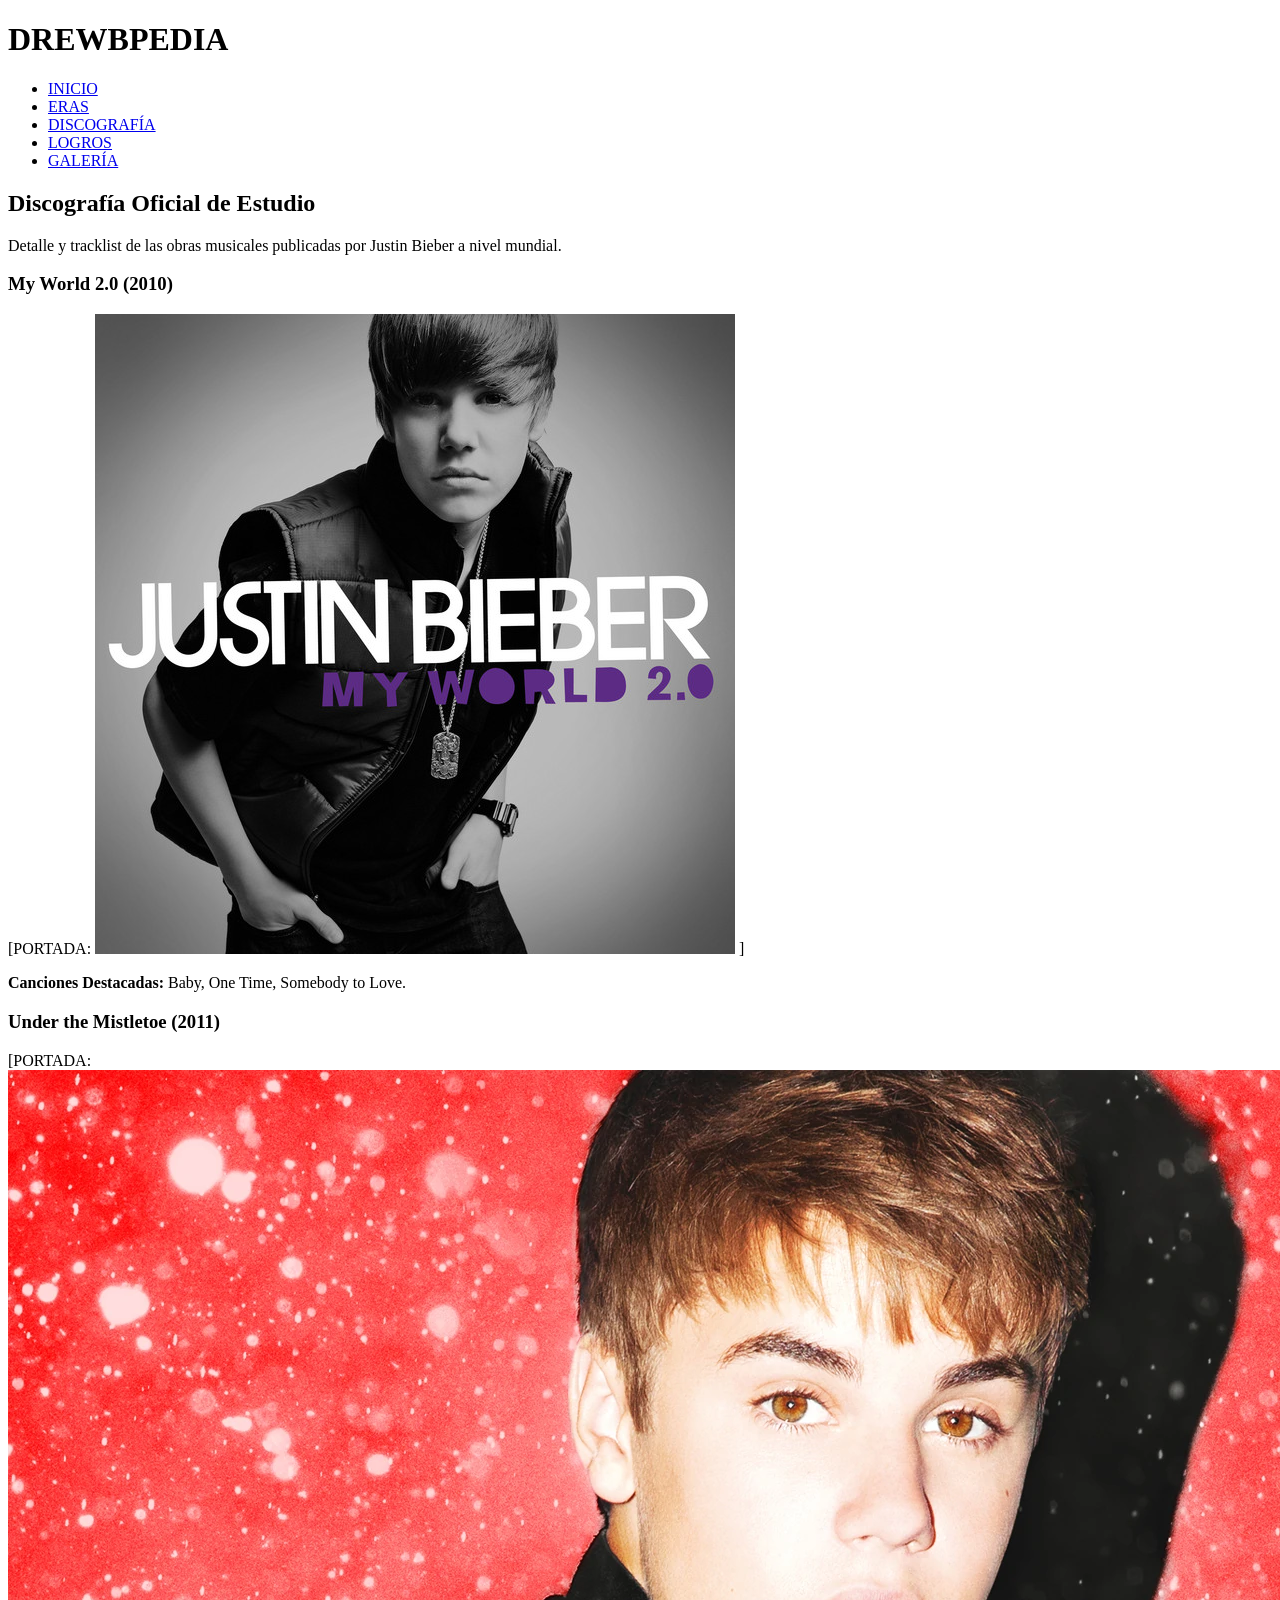
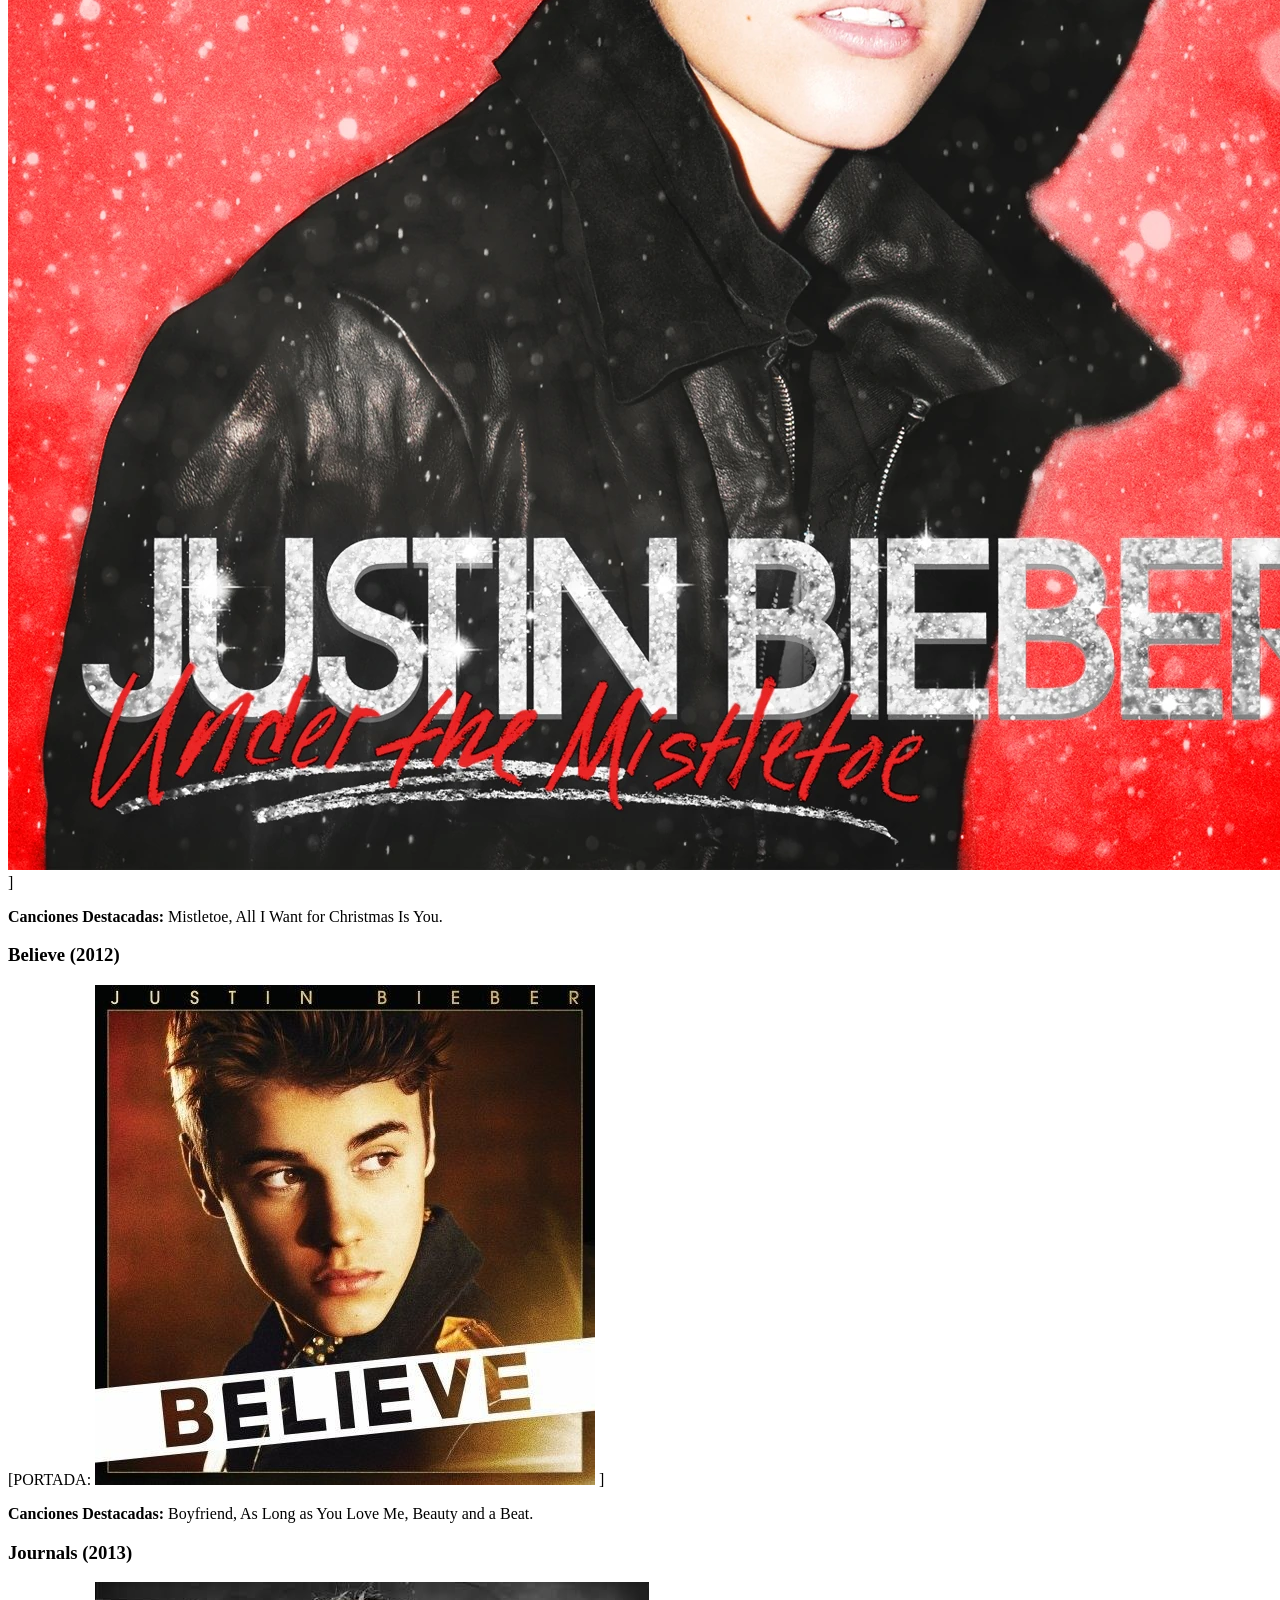
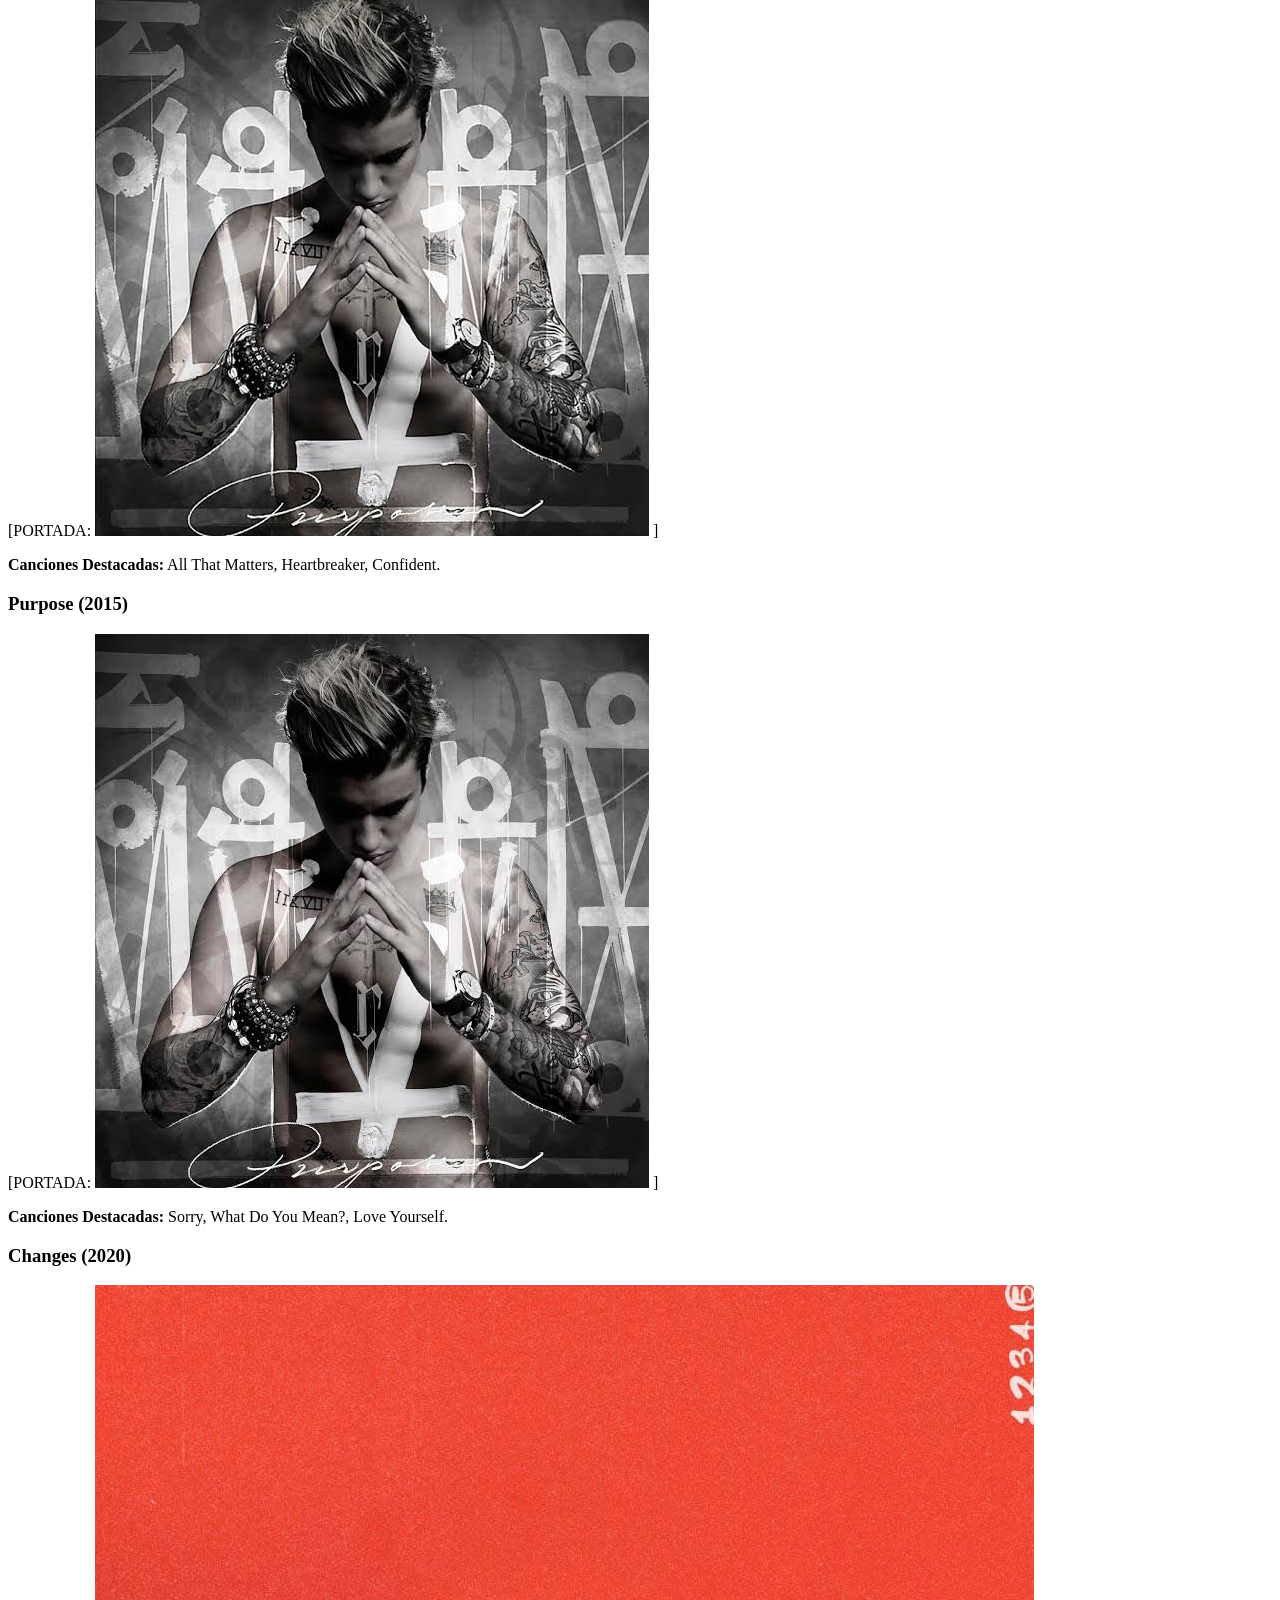
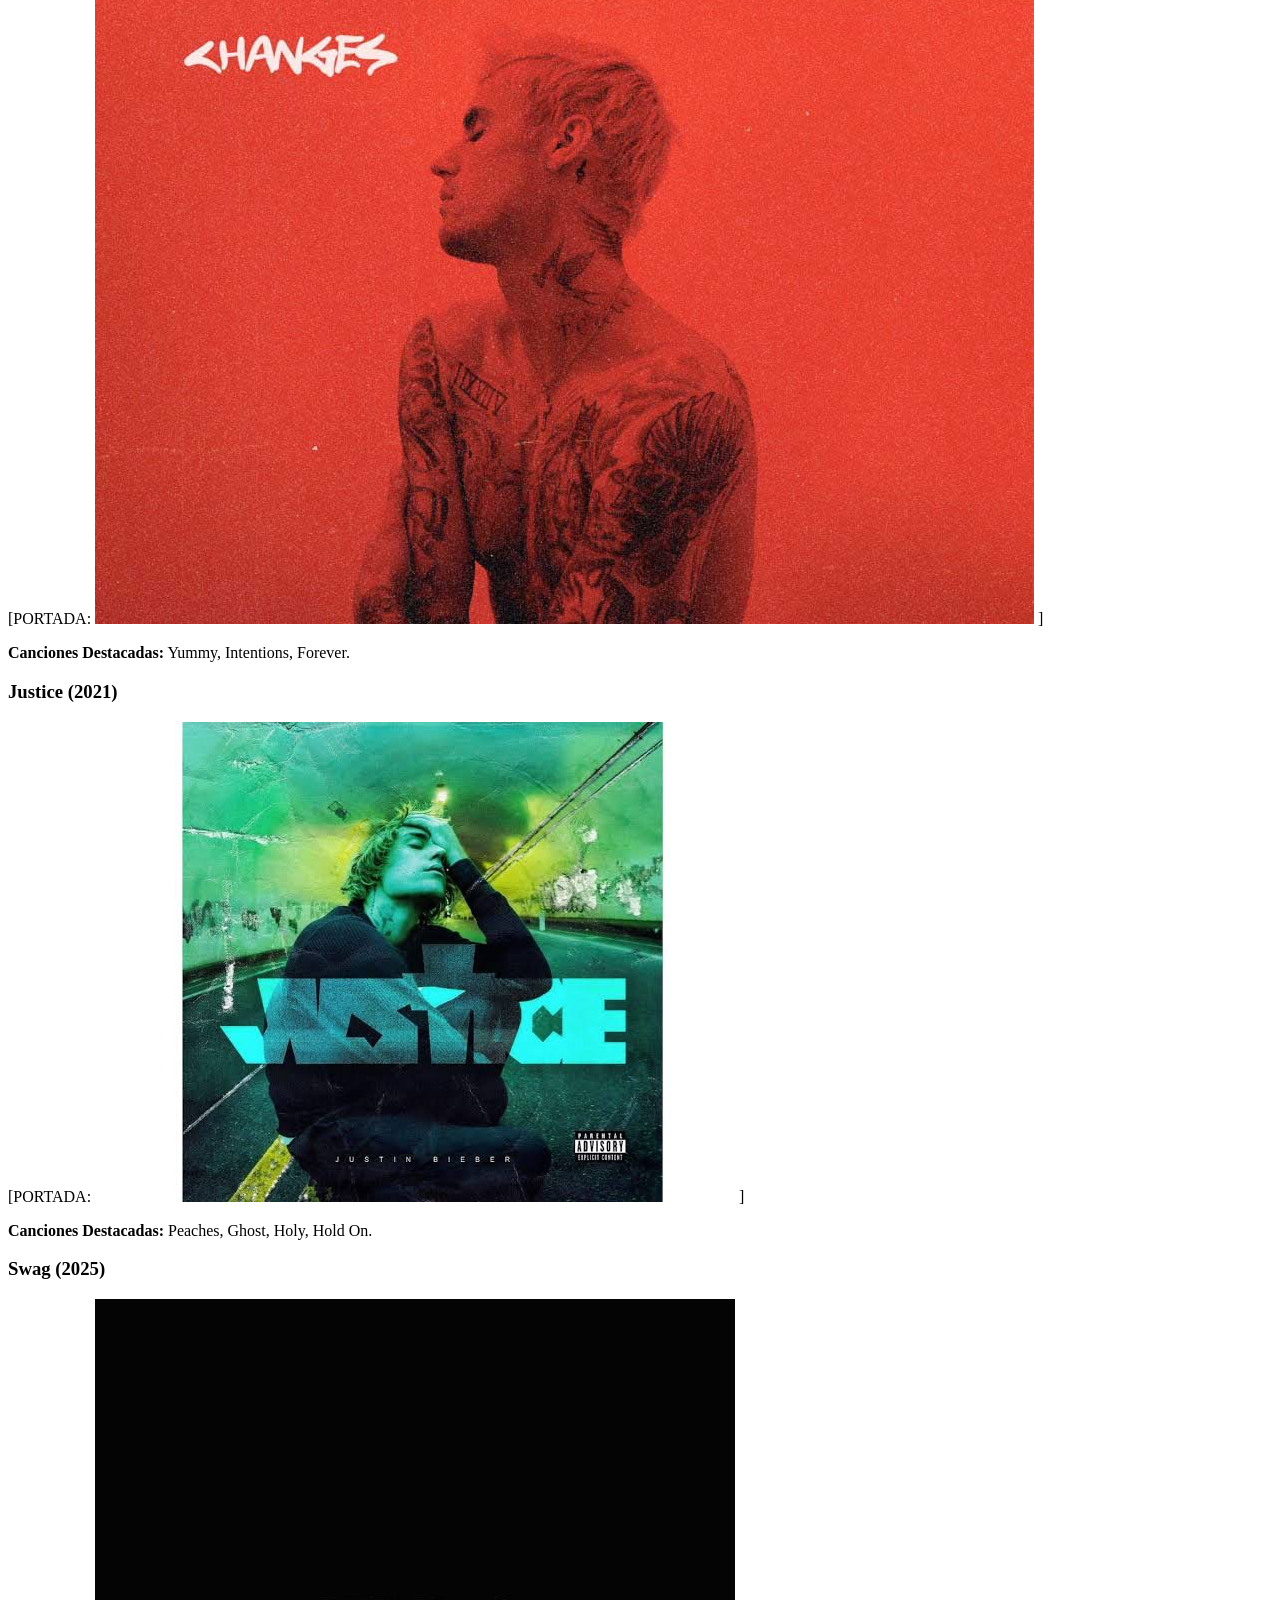
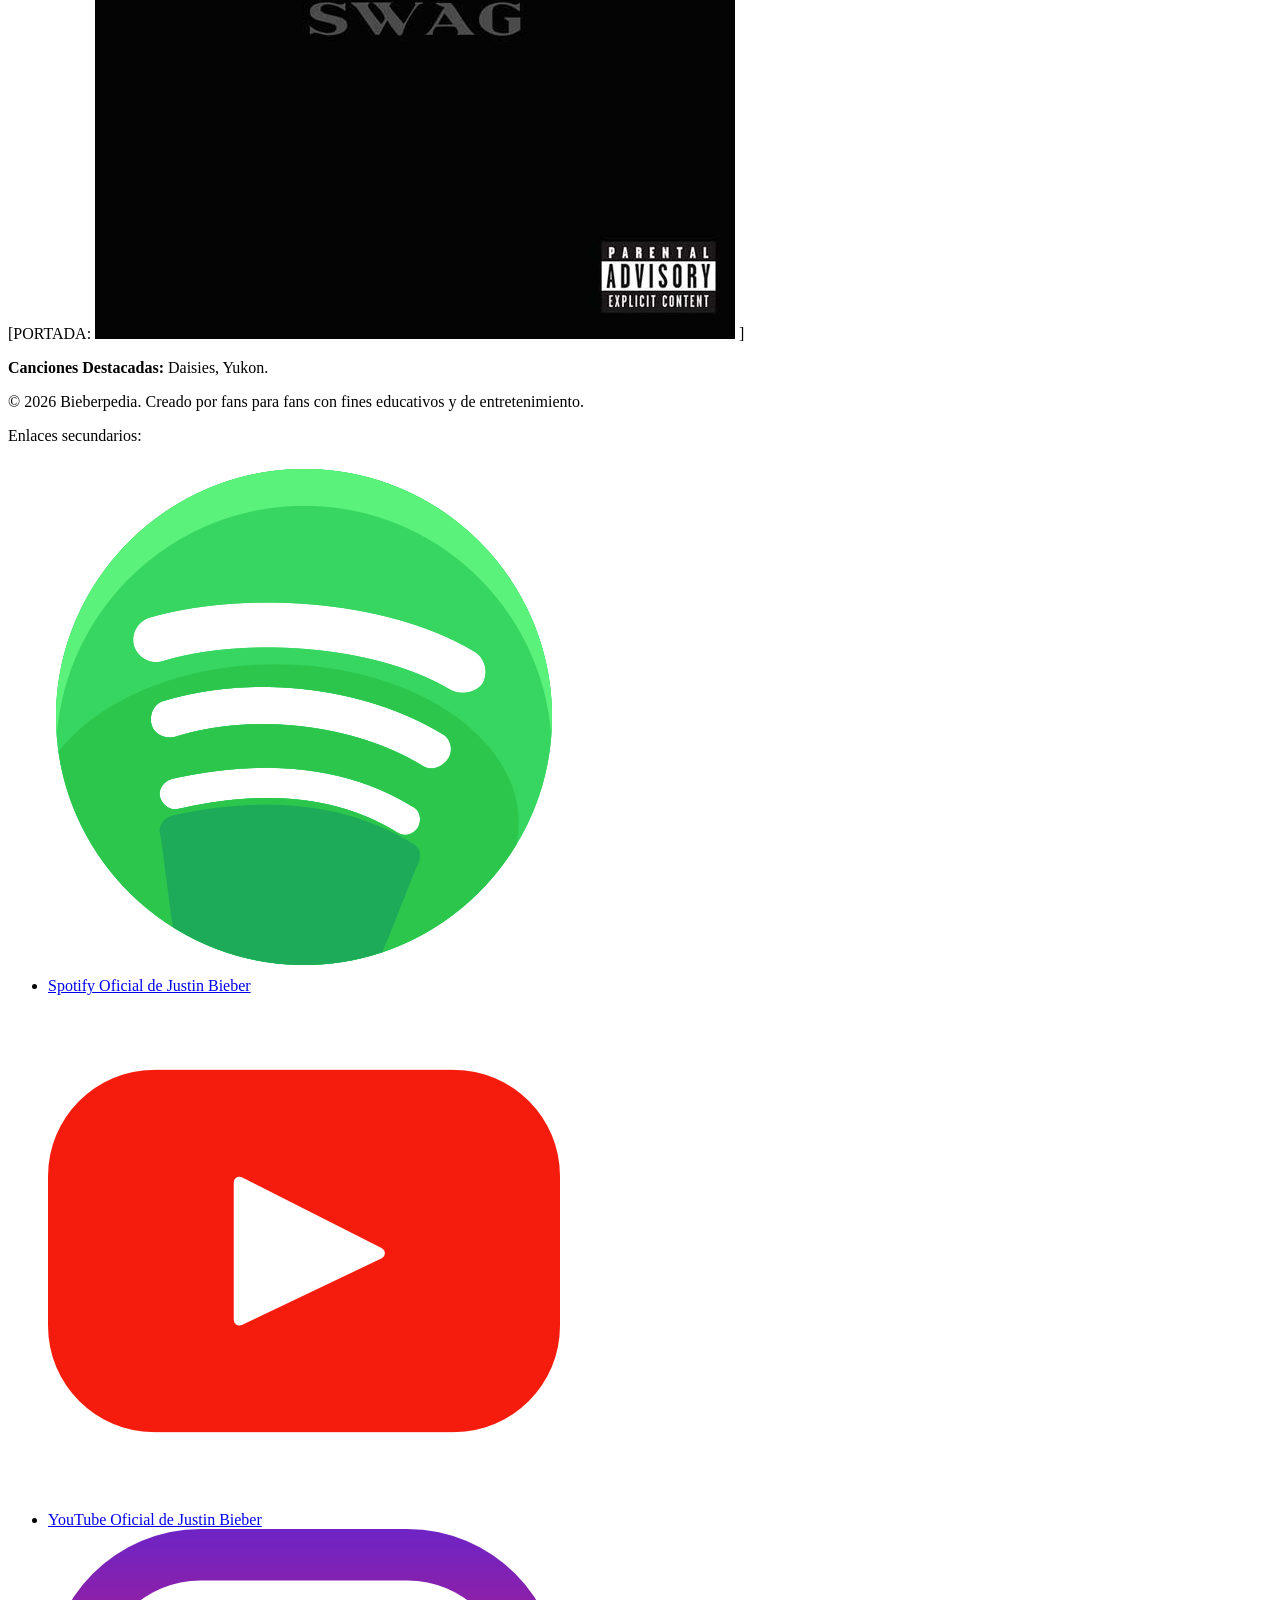
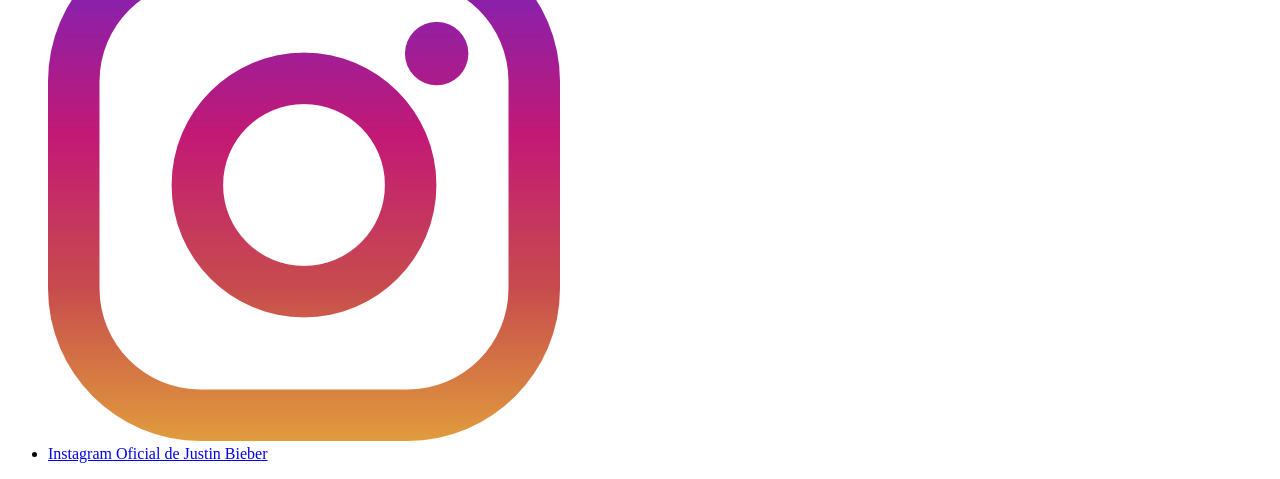
==== discografia.html @ 14617732 "agregue varios html" ====
<!DOCTYPE html>
<html lang="en">
<head>
    <meta charset="UTF-8">
    <meta name="viewport" content="width=device-width, initial-scale=1.0">
    <title>discografia</title>
</head>
<body>
    <header>
        <h1>DREWBPEDIA</h1>
        <nav>
            <ul>
                <li><a href="#inicio">INICIO</a></li>
                <li><a href="#eras">ERAS</a></li>
                <li><a href="#discografia">DISCOGRAFÍA</a></li>
                <li><a href="#logros">LOGROS</a></li>
                <li><a href="#galeria">GALERÍA</a></li>
            </ul>
        </nav>
    </header>
    
     <!-- CATÁLOGO DE ÁLBUMES -->
  <main>
    <section>
      <h1>Discografía Oficial de Estudio</h1>
      <p>Detalle y tracklist de las obras musicales publicadas por Justin Bieber a nivel mundial.</p>

      <!-- Álbum 1 -->
     
        <h3>My World 2.0 (2010)</h3>
        <p>[PORTADA: <img src="./assets/img/album myw2.jpg" alt="myw2"> ]</p>
        <p><strong>Canciones Destacadas:</strong> Baby, One Time, Somebody to Love.</p>
   

      <!-- Álbum 2 -->
     
        <h3>Under the Mistletoe (2011)</h3>
        <p>[PORTADA: <img src="./assets/img/Under_the_Mistletoe_Edición_Limitada.webp" alt="Underthem">   ]</p>
        <p><strong>Canciones Destacadas:</strong> Mistletoe, All I Want for Christmas Is You.</p>
   

      <!-- Álbum 3 -->
   
        <h3>Believe (2012)</h3>
        <p>[PORTADA: <img src="./assets/img/believe album.jpg" alt="believe">  ]</p>
        <p><strong>Canciones Destacadas:</strong> Boyfriend, As Long as You Love Me, Beauty and a Beat.</p>
    

      <!-- Álbum 4 -->
        <h3>Journals (2013)</h3>
        <p>[PORTADA: <img src="./assets/img/journals.jpg" alt="Journals"> ]</p>
        <p><strong>Canciones Destacadas:</strong> All That Matters, Heartbreaker, Confident.</p>
   

      <!-- Álbum 5 -->
    
        <h3>Purpose (2015)</h3>
        <p>[PORTADA: <img src="./assets/img/purpose portada.jpg" alt="Purpose">   ]</p>
        <p><strong>Canciones Destacadas:</strong> Sorry, What Do You Mean?, Love Yourself.</p>
      

      <!-- Álbum 6 -->
      
        <h3>Changes (2020)</h3>
        <p>[PORTADA: <img src="./assets/img/changes album.jpg" alt="changes">  ]</p>
        <p><strong>Canciones Destacadas:</strong> Yummy, Intentions, Forever.</p>
      

      <!-- Álbum 7 -->
     
        <h3>Justice (2021)</h3>
        <p>[PORTADA: <img src="./assets/img/album justice.jpg" alt="Justice">  ]</p>
        <p><strong>Canciones Destacadas:</strong> Peaches, Ghost, Holy, Hold On.</p>
      

      <!-- Álbum 8 -->
      
        <h3>Swag (2025)</h3>
        <p>[PORTADA: <img src="./assets/img/justin_bieber_swag-portada.jpg" alt="Swag"> ]</p>
        <p><strong>Canciones Destacadas:</strong> Daisies, Yukon.</p>
      
    </section>
  </main>

    
  <footer>

        <!-- texto de derechos de autor -->
        <div>
            <p>© 2026 Bieberpedia. Creado por fans para fans con fines educativos y de entretenimiento.</p>
        </div>
        

        <!-- enlaces secundarios a redes sociales oficiales -->
        <div>
            <p>Enlaces secundarios:</p>
            <ul>
                <img src="./assets/img/social.png" alt="spotify"><li><a href="https://open.spotify.com/intl-es/artist/1uNFoZAHBGtllmzznpCI3s" target="_blank">Spotify
                        Oficial de Justin Bieber</a></li>
               <img src="./assets/img/youtube.png" alt="yt"> <li><a href="https://www.youtube.com/channel/UCIwFjwMjI0y7PDBVEO9-bkQ" target="_blank">YouTube Oficial
                        de Justin Bieber</a></li>
                 <img src="./assets/img/instagram.png" alt="instagram"><li><a href="https://www.instagram.com/lilbieber/" target="_blank">Instagram Oficial de Justin
                        Bieber</a></li>
            </ul>
        </div>

    </footer>
</body>
</html>
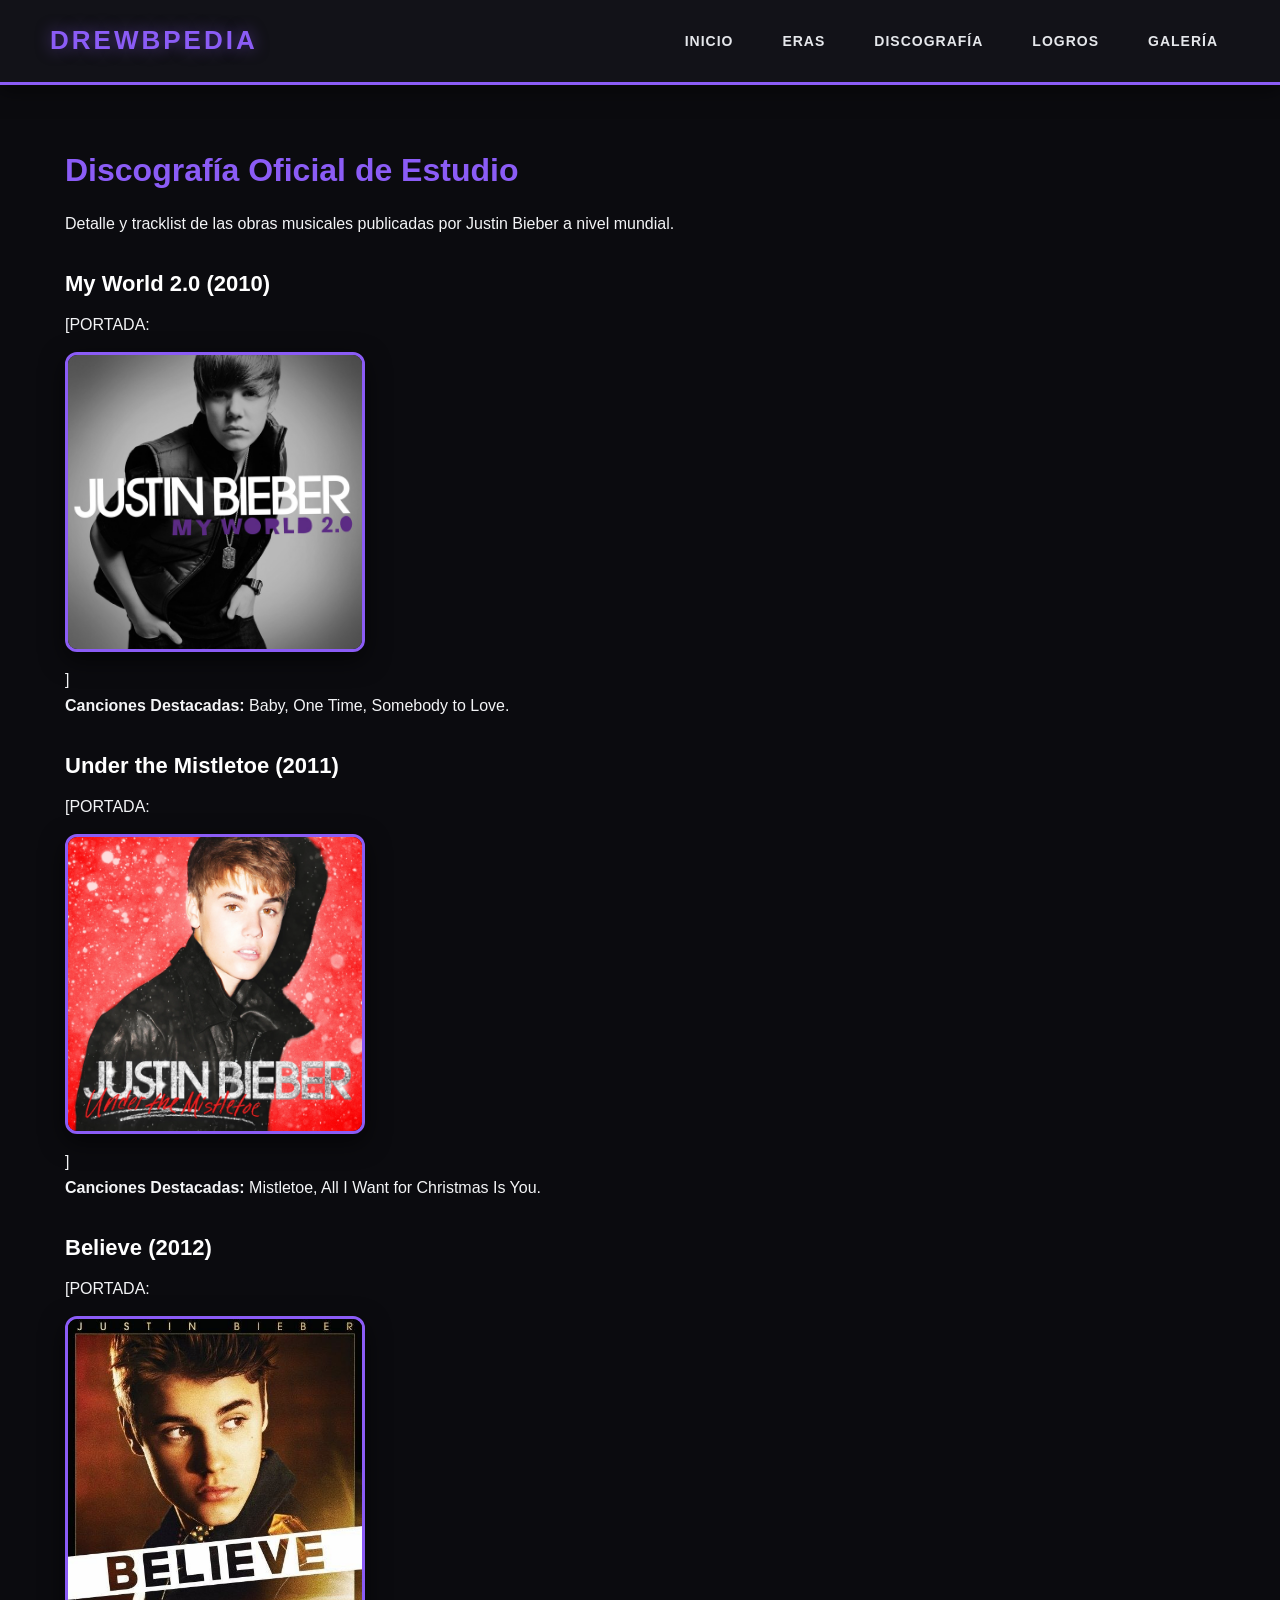
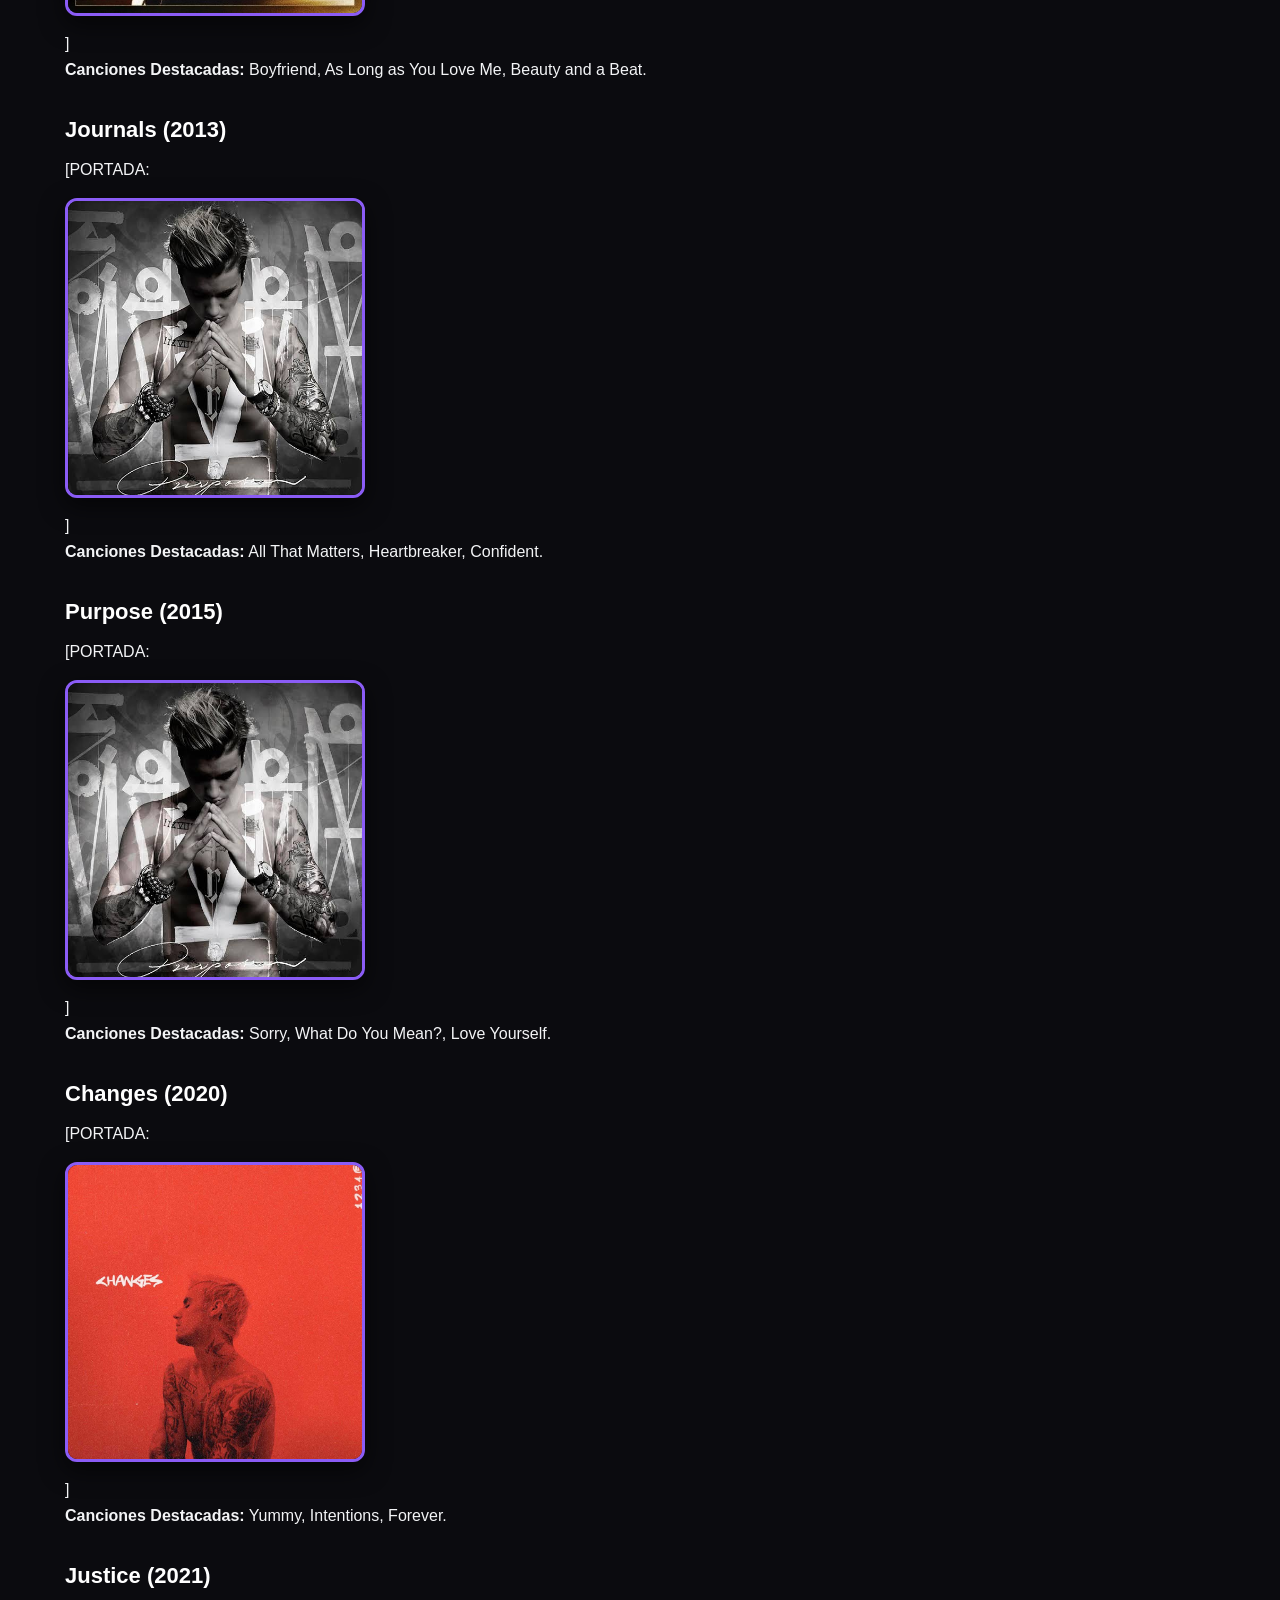
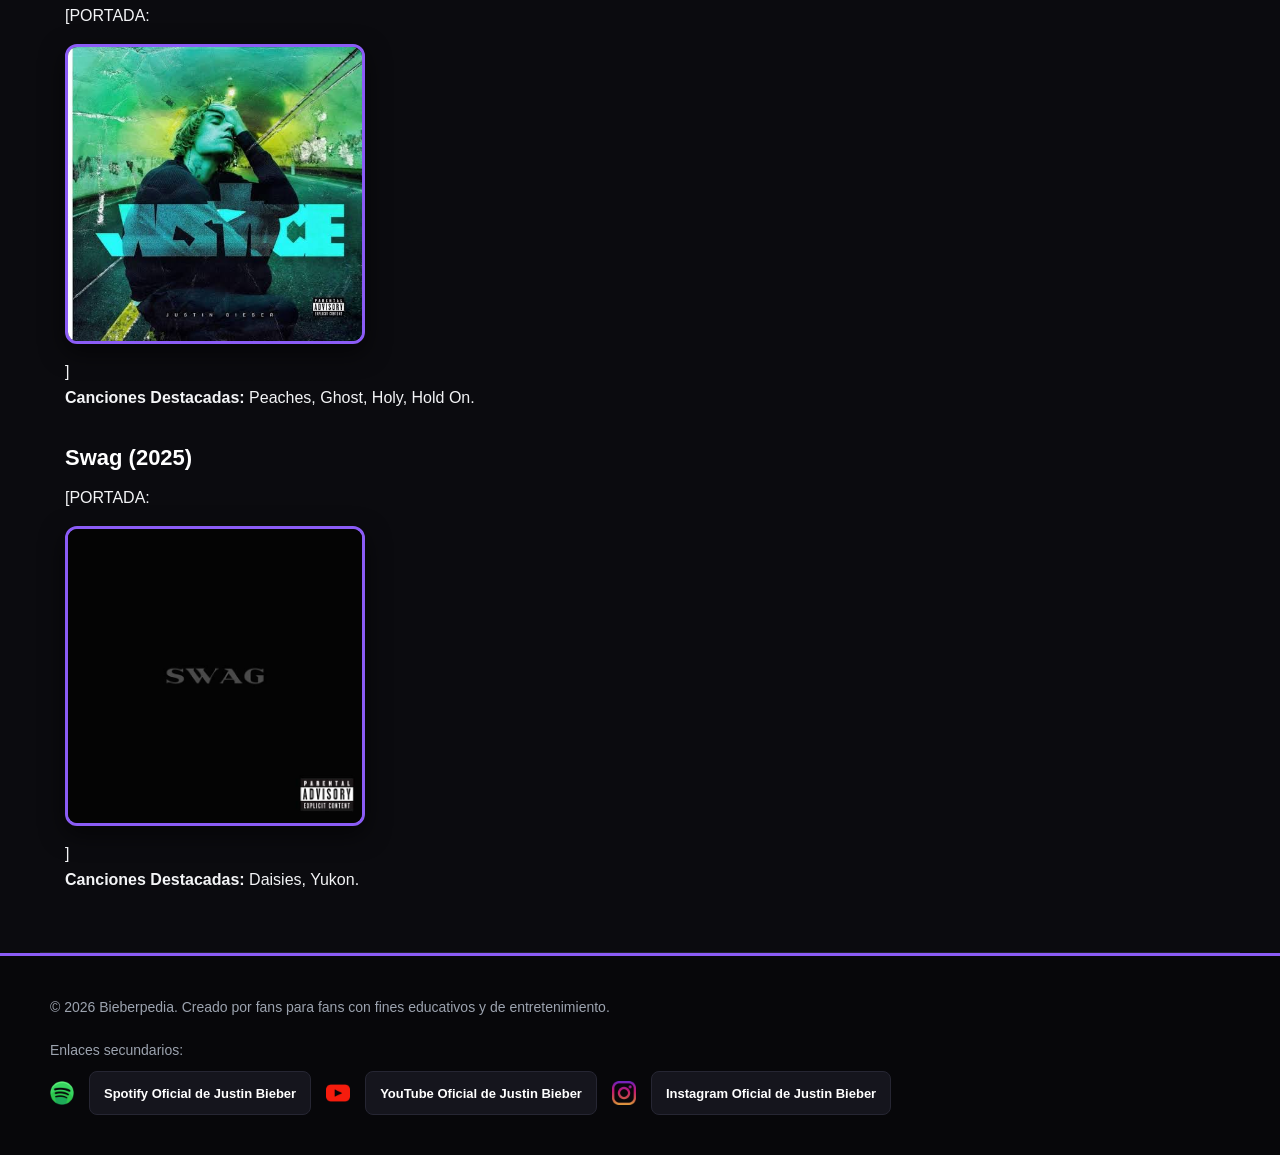
==== commit bf16722a: "hoy agregue css" ====
--- a/discografia.html
+++ b/discografia.html
@@ -1,109 +1,117 @@
 <!DOCTYPE html>
 <html lang="en">
+
 <head>
-    <meta charset="UTF-8">
-    <meta name="viewport" content="width=device-width, initial-scale=1.0">
-    <title>discografia</title>
+  <meta charset="UTF-8">
+  <meta name="viewport" content="width=device-width, initial-scale=1.0">
+  <title>discografia</title>
+  <link rel="stylesheet" href="estilo.css">
+
 </head>
+
 <body>
-    <header>
+      <header>
         <h1>DREWBPEDIA</h1>
         <nav>
             <ul>
-                <li><a href="#inicio">INICIO</a></li>
-                <li><a href="#eras">ERAS</a></li>
-                <li><a href="#discografia">DISCOGRAFÍA</a></li>
-                <li><a href="#logros">LOGROS</a></li>
-                <li><a href="#galeria">GALERÍA</a></li>
+                <li><a href="index.html">INICIO</a></li>
+                <li><a href="eras.html">ERAS</a></li>
+                <li><a href="discografia.html">DISCOGRAFÍA</a></li>
+                <li><a href="logros.html">LOGROS</a></li>
+                <li><a href="galeria.html">GALERÍA</a></li>
             </ul>
         </nav>
     </header>
-    
-     <!-- CATÁLOGO DE ÁLBUMES -->
+
+  <!-- CATÁLOGO DE ÁLBUMES -->
   <main>
     <section>
       <h1>Discografía Oficial de Estudio</h1>
       <p>Detalle y tracklist de las obras musicales publicadas por Justin Bieber a nivel mundial.</p>
 
       <!-- Álbum 1 -->
-     
-        <h3>My World 2.0 (2010)</h3>
-        <p>[PORTADA: <img src="./assets/img/album myw2.jpg" alt="myw2"> ]</p>
-        <p><strong>Canciones Destacadas:</strong> Baby, One Time, Somebody to Love.</p>
-   
+
+      <h3>My World 2.0 (2010)</h3>
+      <p>[PORTADA: <img src="./assets/img/album myw2.jpg" alt="myw2"> ]</p>
+      <p><strong>Canciones Destacadas:</strong> Baby, One Time, Somebody to Love.</p>
+
 
       <!-- Álbum 2 -->
-     
-        <h3>Under the Mistletoe (2011)</h3>
-        <p>[PORTADA: <img src="./assets/img/Under_the_Mistletoe_Edición_Limitada.webp" alt="Underthem">   ]</p>
-        <p><strong>Canciones Destacadas:</strong> Mistletoe, All I Want for Christmas Is You.</p>
-   
+
+      <h3>Under the Mistletoe (2011)</h3>
+      <p>[PORTADA: <img src="./assets/img/Under_the_Mistletoe_Edición_Limitada.webp" alt="Underthem"> ]</p>
+      <p><strong>Canciones Destacadas:</strong> Mistletoe, All I Want for Christmas Is You.</p>
+
 
       <!-- Álbum 3 -->
-   
-        <h3>Believe (2012)</h3>
-        <p>[PORTADA: <img src="./assets/img/believe album.jpg" alt="believe">  ]</p>
-        <p><strong>Canciones Destacadas:</strong> Boyfriend, As Long as You Love Me, Beauty and a Beat.</p>
-    
+
+      <h3>Believe (2012)</h3>
+      <p>[PORTADA: <img src="./assets/img/believe album.jpg" alt="believe"> ]</p>
+      <p><strong>Canciones Destacadas:</strong> Boyfriend, As Long as You Love Me, Beauty and a Beat.</p>
+
 
       <!-- Álbum 4 -->
-        <h3>Journals (2013)</h3>
-        <p>[PORTADA: <img src="./assets/img/journals.jpg" alt="Journals"> ]</p>
-        <p><strong>Canciones Destacadas:</strong> All That Matters, Heartbreaker, Confident.</p>
-   
+      <h3>Journals (2013)</h3>
+      <p>[PORTADA: <img src="./assets/img/journals.jpg" alt="Journals"> ]</p>
+      <p><strong>Canciones Destacadas:</strong> All That Matters, Heartbreaker, Confident.</p>
+
 
       <!-- Álbum 5 -->
-    
-        <h3>Purpose (2015)</h3>
-        <p>[PORTADA: <img src="./assets/img/purpose portada.jpg" alt="Purpose">   ]</p>
-        <p><strong>Canciones Destacadas:</strong> Sorry, What Do You Mean?, Love Yourself.</p>
-      
+
+      <h3>Purpose (2015)</h3>
+      <p>[PORTADA: <img src="./assets/img/purpose portada.jpg" alt="Purpose"> ]</p>
+      <p><strong>Canciones Destacadas:</strong> Sorry, What Do You Mean?, Love Yourself.</p>
+
 
       <!-- Álbum 6 -->
-      
-        <h3>Changes (2020)</h3>
-        <p>[PORTADA: <img src="./assets/img/changes album.jpg" alt="changes">  ]</p>
-        <p><strong>Canciones Destacadas:</strong> Yummy, Intentions, Forever.</p>
-      
+
+      <h3>Changes (2020)</h3>
+      <p>[PORTADA: <img src="./assets/img/changes album.jpg" alt="changes"> ]</p>
+      <p><strong>Canciones Destacadas:</strong> Yummy, Intentions, Forever.</p>
+
 
       <!-- Álbum 7 -->
-     
-        <h3>Justice (2021)</h3>
-        <p>[PORTADA: <img src="./assets/img/album justice.jpg" alt="Justice">  ]</p>
-        <p><strong>Canciones Destacadas:</strong> Peaches, Ghost, Holy, Hold On.</p>
-      
+
+      <h3>Justice (2021)</h3>
+      <p>[PORTADA: <img src="./assets/img/album justice.jpg" alt="Justice"> ]</p>
+      <p><strong>Canciones Destacadas:</strong> Peaches, Ghost, Holy, Hold On.</p>
+
 
       <!-- Álbum 8 -->
-      
-        <h3>Swag (2025)</h3>
-        <p>[PORTADA: <img src="./assets/img/justin_bieber_swag-portada.jpg" alt="Swag"> ]</p>
-        <p><strong>Canciones Destacadas:</strong> Daisies, Yukon.</p>
-      
+
+      <h3>Swag (2025)</h3>
+      <p>[PORTADA: <img src="./assets/img/justin_bieber_swag-portada.jpg" alt="Swag"> ]</p>
+      <p><strong>Canciones Destacadas:</strong> Daisies, Yukon.</p>
+
     </section>
   </main>
 
-    
+
   <footer>
 
-        <!-- texto de derechos de autor -->
-        <div>
-            <p>© 2026 Bieberpedia. Creado por fans para fans con fines educativos y de entretenimiento.</p>
-        </div>
-        
+    <!-- texto de derechos de autor -->
+    <div>
+      <p>© 2026 Bieberpedia. Creado por fans para fans con fines educativos y de entretenimiento.</p>
+    </div>
 
-        <!-- enlaces secundarios a redes sociales oficiales -->
-        <div>
-            <p>Enlaces secundarios:</p>
-            <ul>
-                <img src="./assets/img/social.png" alt="spotify"><li><a href="https://open.spotify.com/intl-es/artist/1uNFoZAHBGtllmzznpCI3s" target="_blank">Spotify
-                        Oficial de Justin Bieber</a></li>
-               <img src="./assets/img/youtube.png" alt="yt"> <li><a href="https://www.youtube.com/channel/UCIwFjwMjI0y7PDBVEO9-bkQ" target="_blank">YouTube Oficial
-                        de Justin Bieber</a></li>
-                 <img src="./assets/img/instagram.png" alt="instagram"><li><a href="https://www.instagram.com/lilbieber/" target="_blank">Instagram Oficial de Justin
-                        Bieber</a></li>
-            </ul>
-        </div>
 
-    </footer>
+    <!-- enlaces secundarios a redes sociales oficiales -->
+    <div>
+      <p>Enlaces secundarios:</p>
+      <ul>
+        <img src="./assets/img/social.png" alt="spotify">
+        <li><a href="https://open.spotify.com/intl-es/artist/1uNFoZAHBGtllmzznpCI3s" target="_blank">Spotify
+            Oficial de Justin Bieber</a></li>
+        <img src="./assets/img/youtube.png" alt="yt">
+        <li><a href="https://www.youtube.com/channel/UCIwFjwMjI0y7PDBVEO9-bkQ" target="_blank">YouTube Oficial
+            de Justin Bieber</a></li>
+        <img src="./assets/img/instagram.png" alt="instagram">
+        <li><a href="https://www.instagram.com/lilbieber/" target="_blank">Instagram Oficial de Justin
+            Bieber</a></li>
+      </ul>
+    </div>
+
+  </footer>
 </body>
+
 </html>
--- a/estilo.css
+++ b/estilo.css
@@ -0,0 +1,506 @@
+/* ==========================================================================
+   DREWBPEDIA - proyecto.css (VERSIÓN PRO Y SENCILLA: CAJA + FLEXBOX)
+   ========================================================================== */
+
+/* 1. MODELO DE CAJA Y BASE GENERAL */
+* {
+  margin: 0;
+  padding: 0;
+  box-sizing: border-box;
+  scroll-behavior: smooth;
+}
+
+body {
+  font-family: 'Segoe UI', Tahoma, Geneva, Verdana, sans-serif;
+  background-color: #0b0b0f;
+  color: #f3f4f6;
+  line-height: 1.6;
+}
+
+section {
+  max-width: 1200px;
+  margin: 0 auto;
+  padding: 60px 25px;
+  border-bottom: 1px solid #1f1f29;
+}
+
+h2 {
+  font-size: 28px;
+  text-transform: uppercase;
+  letter-spacing: 2px;
+  margin-bottom: 30px;
+  color: #ffffff;
+  border-left: 6px solid #8b5cf6;
+  padding-left: 15px;
+}
+
+/* ==========================================================================
+   2. CABECERA Y MENÚ (FLEXBOX)
+   ========================================================================== */
+header {
+  position: sticky;
+  top: 0;
+  z-index: 100;
+  background-color: #121218;
+  padding: 20px 50px;
+  border-bottom: 3px solid #8b5cf6;
+  box-shadow: 0 4px 20px rgba(0, 0, 0, 0.6);
+  display: flex;
+  justify-content: space-between;
+  align-items: center;
+}
+
+header h1 {
+  font-size: 26px;
+  letter-spacing: 3px;
+  color: #8b5cf6;
+  text-shadow: 0 0 15px rgba(139, 92, 246, 0.5);
+}
+
+header ul {
+  list-style: none;
+  display: flex;
+  gap: 25px;
+}
+
+header a {
+  text-decoration: none;
+  color: #e5e7eb;
+  font-weight: bold;
+  font-size: 14px;
+  letter-spacing: 1px;
+  padding: 8px 12px;
+  border-radius: 6px;
+  transition: 0.3s;
+}
+
+header a:hover {
+  color: #ffffff;
+  background-color: #8b5cf6;
+}
+
+/* ==========================================================================
+   3. PORTADA PRINCIPAL (#inicio)
+   ========================================================================== */
+#inicio {
+  max-width: 100%;
+  text-align: center;
+  background-color: #111116;
+  padding: 70px 20px;
+}
+
+#inicio img {
+  width: 100%;
+  max-width: 900px;
+  height: 460px;
+  object-fit: cover;
+  object-position: top;
+  border-radius: 14px;
+  border: 3px solid #8b5cf6;
+  box-shadow: 0 10px 35px rgba(139, 92, 246, 0.3);
+  margin-bottom: 25px;
+}
+
+#inicio h1 {
+  font-size: 36px;
+  max-width: 800px;
+  margin: 0 auto;
+  color: #ffffff;
+}
+
+/* ==========================================================================
+   4. BIOGRAFÍA Y FICHA TÉCNICA (#ficha)
+   ========================================================================== */
+#ficha {
+  display: flex;
+  gap: 35px;
+  align-items: flex-start;
+}
+
+#ficha div {
+  flex: 1;
+  background-color: #15151d;
+  border: 1px solid #262633;
+  border-top: 4px solid #8b5cf6;
+  border-radius: 12px;
+  padding: 30px;
+  box-shadow: 0 8px 25px rgba(0, 0, 0, 0.4);
+}
+
+#ficha p {
+  margin-bottom: 18px;
+  color: #d1d5db;
+  font-size: 16px;
+}
+
+#ficha img {
+  width: 100%;
+  height: 320px;
+  object-fit: cover;
+  object-position: top;
+  border-radius: 10px;
+  margin-bottom: 20px;
+  border: 2px solid #262633;
+}
+
+#ficha button,
+#ficha summary {
+  display: inline-block;
+  background-color: #8b5cf6;
+  color: #ffffff;
+  border: none;
+  padding: 14px 24px;
+  font-size: 14px;
+  font-weight: bold;
+  letter-spacing: 1px;
+  border-radius: 8px;
+  cursor: pointer;
+  transition: 0.3s;
+}
+
+#ficha button:hover,
+#ficha summary:hover {
+  background-color: #7c3aed;
+  transform: translateY(-3px);
+  box-shadow: 0 5px 15px rgba(139, 92, 246, 0.4);
+}
+
+#ficha h3 {
+  color: #8b5cf6;
+  font-size: 18px;
+  margin-bottom: 15px;
+  border-bottom: 1px solid #262633;
+  padding-bottom: 10px;
+}
+
+#ficha ul {
+  list-style: none;
+}
+
+#ficha li {
+  padding: 10px 0;
+  border-bottom: 1px solid #1f1f29;
+  font-size: 15px;
+}
+
+/* ==========================================================================
+   5. ERAS MUSICALES (#eras - en index.html y eras.html)
+   ========================================================================== */
+#eras article,
+#eras div {
+  background-color: #15151d;
+  border: 1px solid #262633;
+  border-left: 6px solid #8b5cf6;
+  border-radius: 12px;
+  padding: 25px;
+  margin-bottom: 25px;
+  box-shadow: 0 6px 20px rgba(0, 0, 0, 0.3);
+  transition: 0.3s;
+}
+
+#eras article:hover,
+#eras div:hover {
+  border-color: #8b5cf6;
+  transform: translateX(6px);
+}
+
+#eras img {
+  width: 100%;
+  max-width: 450px;
+  height: 330px;
+  object-fit: cover;
+  object-position: top;
+  border-radius: 10px;
+  border: 2px solid #262633;
+  margin: 15px 0;
+  display: block;
+}
+
+/* ==========================================================================
+   6. DISCOGRAFÍA EN INICIO (#discografia)
+   ========================================================================== */
+#discografia ul {
+  list-style: none;
+  display: flex;
+  flex-wrap: wrap;
+  gap: 22px;
+}
+
+#discografia li {
+  width: 23%;
+  height: 260px;
+  border: 2px solid #262633;
+  border-radius: 12px;
+  overflow: hidden;
+  box-shadow: 0 8px 20px rgba(0, 0, 0, 0.5);
+  transition: 0.3s;
+}
+
+#discografia li:hover {
+  transform: scale(1.05);
+  border-color: #8b5cf6;
+  box-shadow: 0 0 25px rgba(139, 92, 246, 0.6);
+}
+
+#discografia img {
+  width: 100%;
+  height: 100%;
+  object-fit: cover;
+  object-position: top;
+  transition: 0.3s;
+}
+
+#discografia li:hover img {
+  transform: scale(1.08);
+}
+
+/* ==========================================================================
+   7. LOGROS EN INICIO (#logros)
+   ========================================================================== */
+#logros div {
+  background-color: #15151d;
+  border: 1px solid #262633;
+  border-radius: 12px;
+  padding: 30px;
+  margin-bottom: 25px;
+  box-shadow: 0 6px 20px rgba(0, 0, 0, 0.3);
+}
+
+#logros h3 {
+  color: #8b5cf6;
+  font-size: 19px;
+  margin-top: 15px;
+  margin-bottom: 6px;
+}
+
+#logros img {
+  width: 100%;
+  max-width: 700px;
+  height: 420px;
+  object-fit: cover;
+  object-position: top;
+  border-radius: 12px;
+  border: 3px solid #8b5cf6;
+  display: block;
+  margin: 20px auto 0;
+  box-shadow: 0 10px 30px rgba(0, 0, 0, 0.6);
+}
+
+/* ==========================================================================
+   8. GALERÍA LIMPIA Y NATURAL (#galeria - index.html y galeria.html)
+   ========================================================================== */
+
+/* Contenedor de cada categoría: limpio, sin cajas ni fondos pesados */
+#galeria div {
+  display: flex;
+  flex-wrap: wrap;
+  gap: 20px;
+  margin-bottom: 50px;
+}
+
+/* Título de cada categoría: simple con una línea abajo */
+#galeria h3 {
+  width: 100%;
+  color: #ffffff;
+  font-size: 22px;
+  padding-bottom: 10px;
+  border-bottom: 2px solid #8b5cf6;
+  margin-bottom: 10px;
+}
+
+/* Tarjetas de fotos: sin marcos gruesos ni relleno extra */
+#galeria p,
+#galeria div div {
+  width: 31%;
+  margin-bottom: 0;
+  text-align: center;
+  font-size: 14px;
+  color: #d1d5db;
+}
+
+/* La foto pura, grande y limpia */
+#galeria img {
+  width: 100%;
+  height: 360px;
+  object-fit: cover;
+  object-position: top;
+  border-radius: 8px;
+  display: block;
+  margin-bottom: 8px;
+  transition: transform 0.3s;
+}
+
+/* Un zoom muy sutil al pasar el mouse, sin brillos exagerados */
+#galeria img:hover {
+  transform: scale(1.03);
+}
+
+
+/* Tarjeta individual de cada foto (3 por fila, grandes y elegantes) */
+#galeria p,
+#galeria div div {
+  width: 31%;
+  background-color: #181822;
+  border: 2px solid #2a2a38;
+  border-radius: 12px;
+  padding: 12px;
+  margin-bottom: 0;
+  text-align: center;
+  font-size: 14px;
+  font-weight: bold;
+  color: #e5e7eb;
+  overflow: hidden;
+  box-shadow: 0 6px 15px rgba(0, 0, 0, 0.4);
+  transition: 0.35s;
+}
+
+/* Efecto espectacular al pasar el mouse por encima de la foto */
+#galeria p:hover,
+#galeria div div:hover {
+  transform: translateY(-8px) scale(1.02);
+  border-color: #8b5cf6;
+  background-color: #1f1f2e;
+  box-shadow: 0 12px 28px rgba(139, 92, 246, 0.5);
+  color: #ffffff;
+}
+
+/* La fotografía adentro de su marco */
+#galeria img {
+  width: 100%;
+  height: 360px; /* Altura grande para que se luzca cada detalle */
+  object-fit: cover;
+  object-position: top; /* Enfoca arriba para no cortar nunca la cara */
+  border-radius: 8px;
+  margin-bottom: 10px;
+  display: block;
+  transition: 0.4s;
+}
+
+#galeria p:hover img,
+#galeria div div:hover img {
+  transform: scale(1.05);
+}
+
+/* ==========================================================================
+   9. PÁGINAS SECUNDARIAS (discografia.html y logros.html)
+   ========================================================================== */
+main section h1 {
+  font-size: 32px;
+  color: #8b5cf6;
+  margin-bottom: 15px;
+}
+
+main section h3 {
+  font-size: 22px;
+  margin-top: 30px;
+  margin-bottom: 10px;
+  color: #ffffff;
+}
+
+/* Portadas de álbumes en discografia.html */
+main section p img {
+  width: 300px;
+  height: 300px;
+  object-fit: cover;
+  object-position: top;
+  border-radius: 12px;
+  border: 3px solid #8b5cf6;
+  display: block;
+  margin: 15px 0;
+  box-shadow: 0 8px 25px rgba(0, 0, 0, 0.6);
+  transition: 0.3s;
+}
+
+main section p img:hover {
+  transform: scale(1.04);
+  box-shadow: 0 0 25px rgba(139, 92, 246, 0.6);
+}
+
+/* Listas de premios en logros.html */
+main section ul {
+  list-style: none;
+  margin-bottom: 30px;
+}
+
+main section li {
+  background-color: #15151d;
+  border: 1px solid #262633;
+  border-left: 5px solid #8b5cf6;
+  padding: 16px 20px;
+  margin-bottom: 12px;
+  border-radius: 8px;
+  transition: 0.3s;
+}
+
+main section li:hover {
+  transform: translateX(5px);
+  border-color: #8b5cf6;
+}
+
+/* Foto principal de premios en logros.html */
+main section > img {
+  width: 100%;
+  max-width: 750px;
+  height: 440px;
+  object-fit: cover;
+  object-position: top;
+  border-radius: 12px;
+  border: 3px solid #8b5cf6;
+  display: block;
+  margin: 30px auto 0;
+  box-shadow: 0 12px 30px rgba(0, 0, 0, 0.7);
+}
+
+/* ==========================================================================
+   10. PIE DE PÁGINA (FOOTER)
+   ========================================================================== */
+footer {
+  background-color: #07070a;
+  padding: 40px 50px;
+  border-top: 3px solid #8b5cf6;
+  display: flex;
+  justify-content: space-between;
+  align-items: center;
+  flex-wrap: wrap;
+  gap: 20px;
+}
+
+footer p {
+  font-size: 14px;
+  color: #9ca3af;
+}
+
+footer ul {
+  list-style: none;
+  display: flex;
+  align-items: center;
+  gap: 15px;
+  margin-top: 10px;
+}
+
+footer li {
+
+background-color: #15151d;
+border: 1px solid #262633;
+padding: 8px 14px;
+border-radius: 8px;
+transition: 0.3s;
+}
+footer li:hover {
+border-color: #8b5cf6;
+background-color: #1f1f2e;
+}
+footer img {
+width: 24px;
+height: 24px;
+object-fit: contain;
+}
+footer a {
+color: #ffffff;
+text-decoration: none;
+font-weight: bold;
+font-size: 13px;
+}
+footer li:hover a {
+color: #8b5cf6;
+}
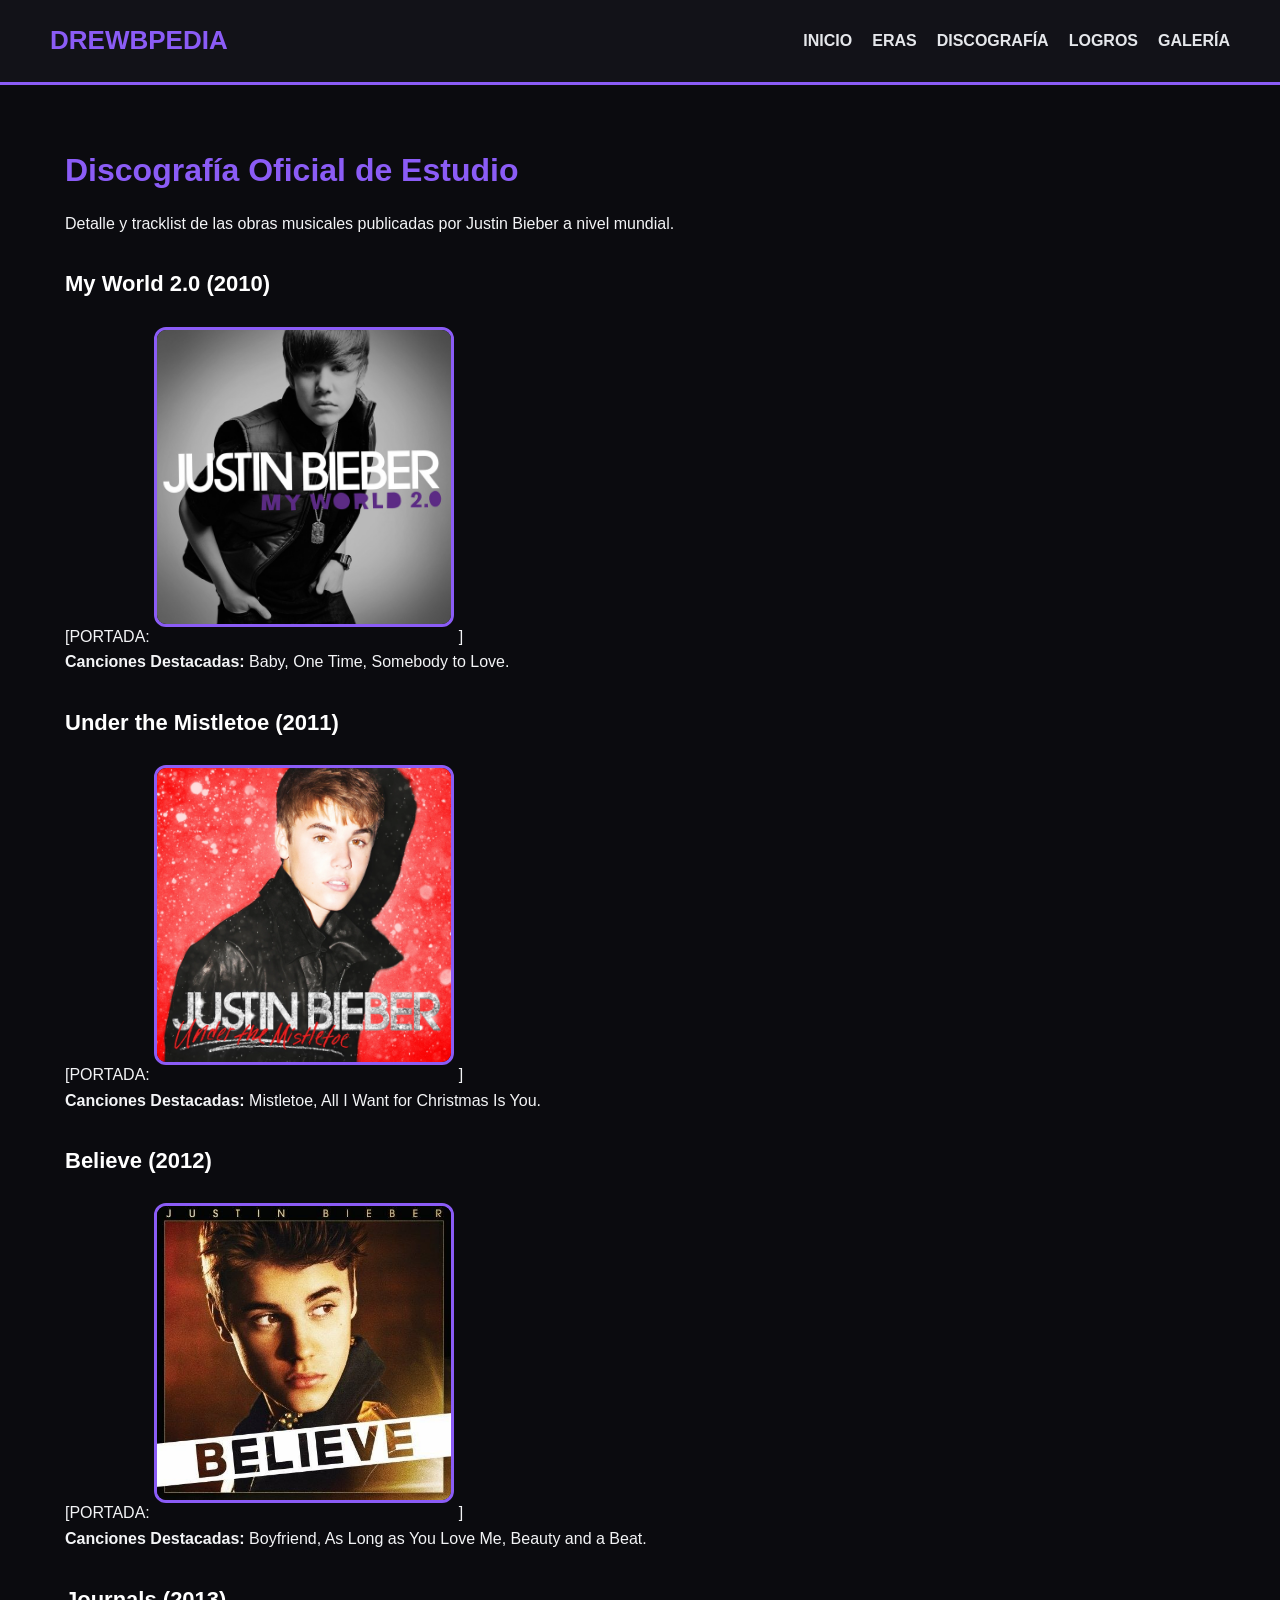
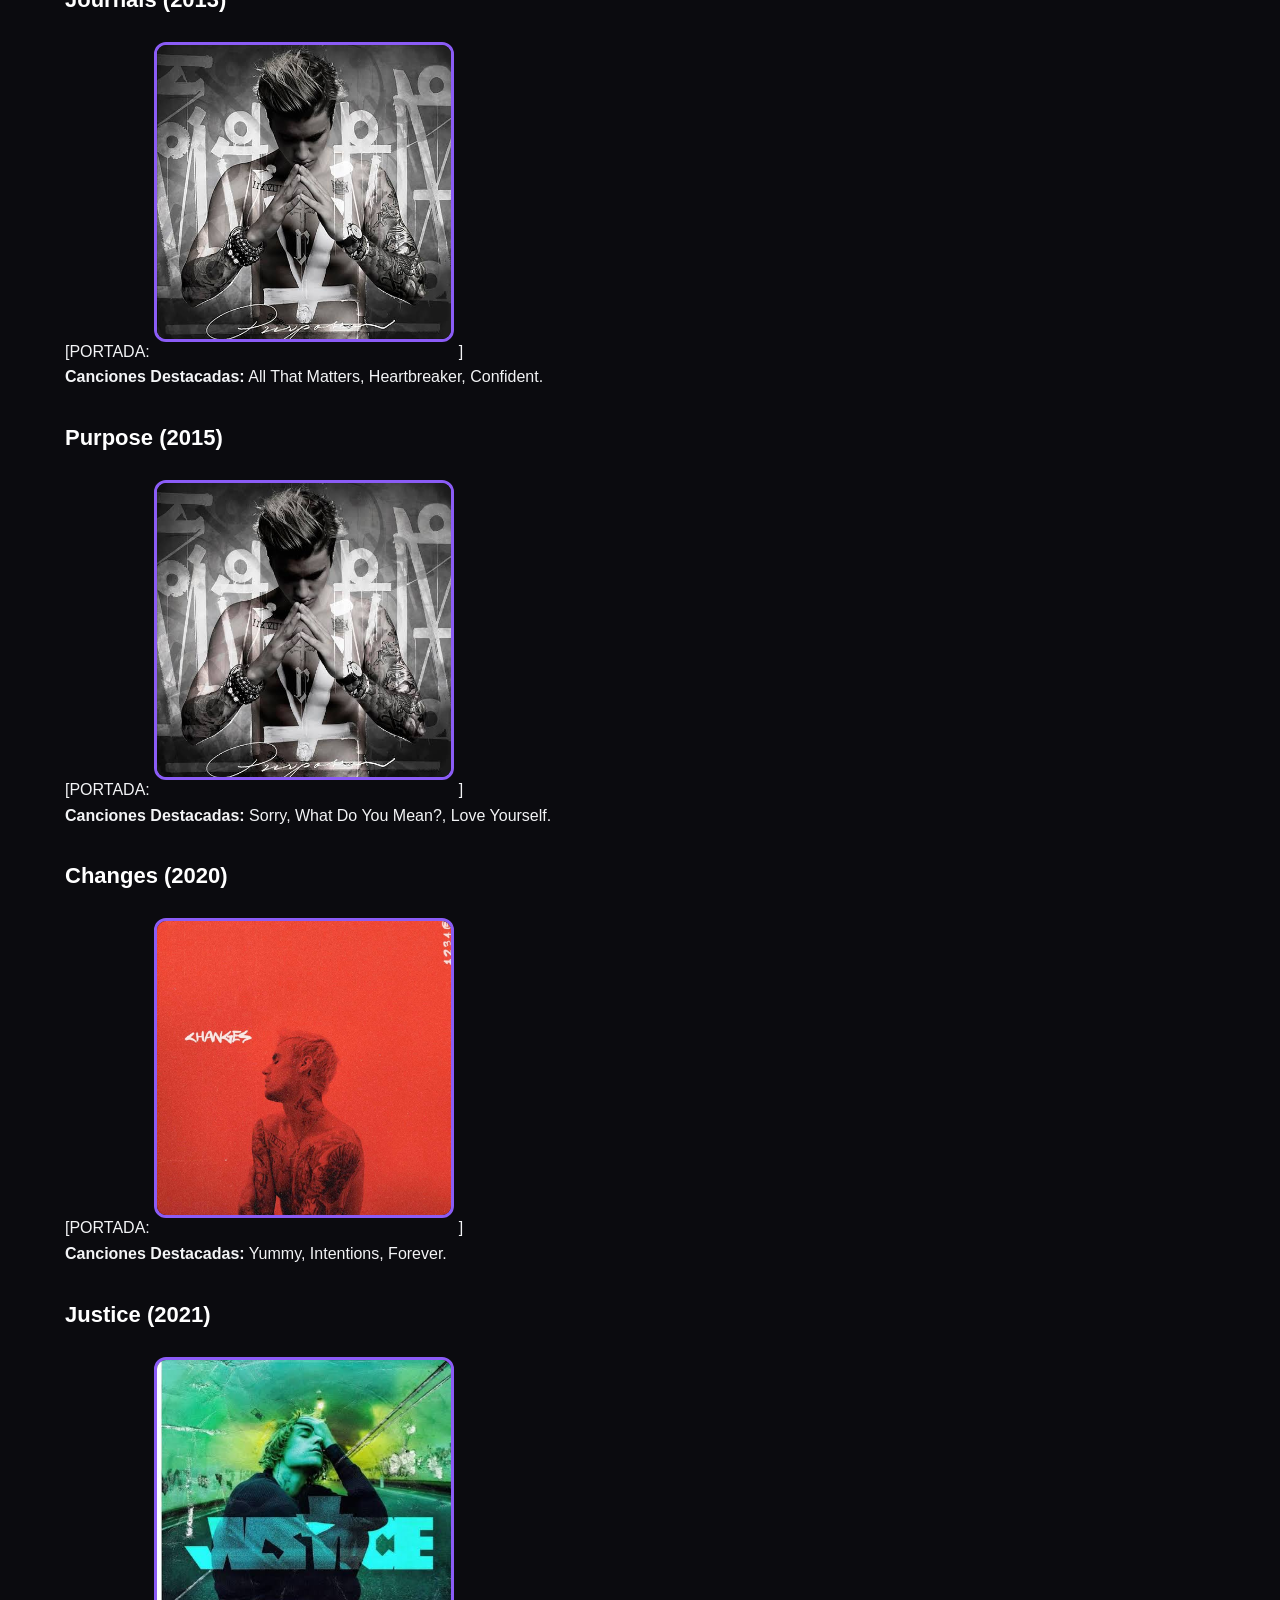
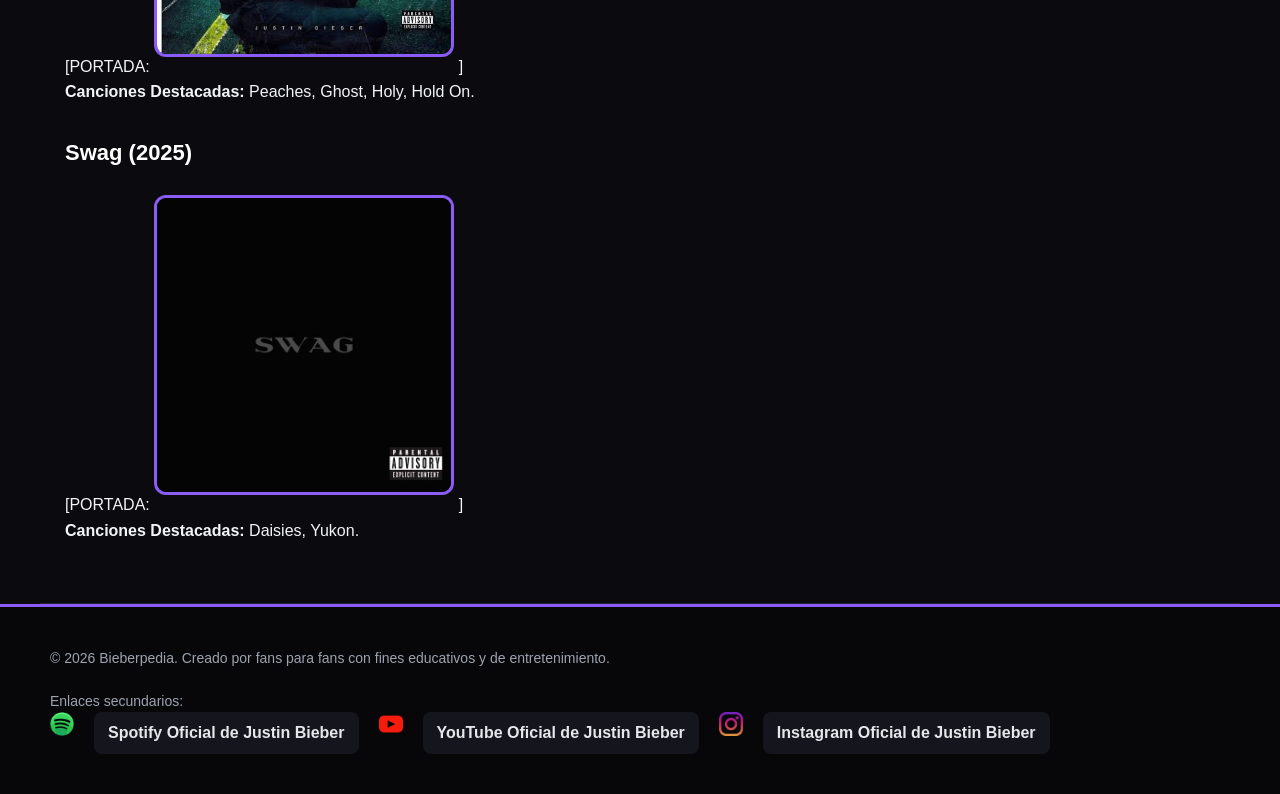
==== commit 7069d224: "simplifiqué todo el proyecto" ====
--- a/discografia.html
+++ b/discografia.html
@@ -10,10 +10,15 @@
 </head>
 
 <body>
-      <header>
+       <!-- Cabecera superior de la página -->
+    <header>
+        <!-- Título principal o logotipo del sitio -->
         <h1>DREWBPEDIA</h1>
+        <!-- Contenedor semántico para el menú de navegación -->
         <nav>
+            <!-- Lista desordenada (sin números) para agrupar los enlaces del menú -->
             <ul>
+                <!-- Elemento de lista + enlace (a) que lleva hacia otra página HTML -->
                 <li><a href="index.html">INICIO</a></li>
                 <li><a href="eras.html">ERAS</a></li>
                 <li><a href="discografia.html">DISCOGRAFÍA</a></li>
@@ -22,7 +27,6 @@
             </ul>
         </nav>
     </header>
-
   <!-- CATÁLOGO DE ÁLBUMES -->
   <main>
     <section>
@@ -86,32 +90,41 @@
     </section>
   </main>
 
+<!-- Pie de página inferior del sitio web -->
+    <footer>
 
-  <footer>
+        <!-- Primer bloque: agrupa el aviso legal o derechos de autor -->
+        <div>
+            <p>© 2026 Bieberpedia. Creado por fans para fans con fines educativos y de entretenimiento.</p>
+        </div>
 
-    <!-- texto de derechos de autor -->
-    <div>
-      <p>© 2026 Bieberpedia. Creado por fans para fans con fines educativos y de entretenimiento.</p>
-    </div>
+        <!-- Segundo bloque: agrupa el título y la lista de redes sociales -->
+        <div>
+            <p>Enlaces secundarios:</p>
+            <!-- Lista desordenada que contiene los enlaces externos -->
+            <ul>
+                <!-- Icono de Spotify -->
+                <img src="./assets/img/social.png" alt="spotify">
+                <!-- Elemento de lista + enlace (a); target="_blank" abre la web en una pestaña nueva -->
+                <li><a href="https://open.spotify.com/intl-es/artist/1uNFoZAHBGtllmzznpCI3s" target="_blank">Spotify
+                        Oficial de Justin Bieber</a></li>
+                
+                <!-- Icono de YouTube -->
+                <img src="./assets/img/youtube.png" alt="yt">
+                <li><a href="https://www.youtube.com/channel/UCIwFjwMjI0y7PDBVEO9-bkQ" target="_blank">YouTube Oficial
+                        de Justin Bieber</a></li>
+                
+                <!-- Icono de Instagram -->
+                <img src="./assets/img/instagram.png" alt="instagram">
+                <li><a href="https://www.instagram.com/lilbieber/" target="_blank">Instagram Oficial de Justin
+                        Bieber</a></li>
+            </ul>
+        </div>
 
-
-    <!-- enlaces secundarios a redes sociales oficiales -->
-    <div>
-      <p>Enlaces secundarios:</p>
-      <ul>
-        <img src="./assets/img/social.png" alt="spotify">
-        <li><a href="https://open.spotify.com/intl-es/artist/1uNFoZAHBGtllmzznpCI3s" target="_blank">Spotify
-            Oficial de Justin Bieber</a></li>
-        <img src="./assets/img/youtube.png" alt="yt">
-        <li><a href="https://www.youtube.com/channel/UCIwFjwMjI0y7PDBVEO9-bkQ" target="_blank">YouTube Oficial
-            de Justin Bieber</a></li>
-        <img src="./assets/img/instagram.png" alt="instagram">
-        <li><a href="https://www.instagram.com/lilbieber/" target="_blank">Instagram Oficial de Justin
-            Bieber</a></li>
-      </ul>
-    </div>
-
-  </footer>
+    <!-- Cierra el pie de página -->
+    </footer>
+<!-- Cierra el cuerpo visible de la web -->
 </body>
 
+<!-- Cierra todo el documento HTML -->
 </html>
--- a/estilo.css
+++ b/estilo.css
@@ -1,506 +1,292 @@
-/* ==========================================================================
-   DREWBPEDIA - proyecto.css (VERSIÓN PRO Y SENCILLA: CAJA + FLEXBOX)
-   ========================================================================== */
-
-/* 1. MODELO DE CAJA Y BASE GENERAL */
+/* DREWBPEDIA - CSS simplificado y comentado */
+
+/* 1. ESTILOS GENERALES */
 * {
-  margin: 0;
-  padding: 0;
-  box-sizing: border-box;
-  scroll-behavior: smooth;
-}
-
+    margin: 0;                 /* Quita márgenes */
+    padding: 0;                /* Quita espacios internos */
+    box-sizing: border-box;    /* Incluye bordes y espacios en el tamaño */
+    scroll-behavior: smooth;   /* Desplazamiento suave */
+}
 body {
-  font-family: 'Segoe UI', Tahoma, Geneva, Verdana, sans-serif;
-  background-color: #0b0b0f;
-  color: #f3f4f6;
-  line-height: 1.6;
-}
-
+    font-family: Arial, sans-serif; /* Tipo de letra */
+    background: #0b0b0f;             /* Fondo oscuro */
+    color: #f3f4f6;                  /* Color del texto */
+    line-height: 1.6;                /* Separación entre líneas */
+}
 section {
-  max-width: 1200px;
-  margin: 0 auto;
-  padding: 60px 25px;
-  border-bottom: 1px solid #1f1f29;
-}
-
+    max-width: 1200px;               /* Ancho máximo */
+    margin: auto;                    /* Centra la sección */
+    padding: 60px 25px;              /* Espacio interior */
+    border-bottom: 1px solid #262633;/* Línea inferior */
+}
 h2 {
-  font-size: 28px;
-  text-transform: uppercase;
-  letter-spacing: 2px;
-  margin-bottom: 30px;
-  color: #ffffff;
-  border-left: 6px solid #8b5cf6;
-  padding-left: 15px;
-}
-
-/* ==========================================================================
-   2. CABECERA Y MENÚ (FLEXBOX)
-   ========================================================================== */
+    color: white;                    /* Título blanco */
+    font-size: 28px;                 /* Tamaño del título */
+    text-transform: uppercase;       /* Texto en mayúsculas */
+    border-left: 6px solid #8b5cf6;  /* Línea violeta */
+    padding-left: 15px;              /* Espacio entre línea y texto */
+    margin-bottom: 30px;             /* Espacio debajo */
+}
+
+/* 2. CABECERA Y MENÚ */
+header, footer {
+    display: flex;                   /* Organiza elementos en fila */
+    justify-content: space-between;  /* Separa los elementos */
+    align-items: center;             /* Centra verticalmente */
+    flex-wrap: wrap;                 /* Permite pasar a otra fila */
+    gap: 20px;                       /* Espacio entre elementos */
+}
 header {
-  position: sticky;
-  top: 0;
-  z-index: 100;
-  background-color: #121218;
-  padding: 20px 50px;
-  border-bottom: 3px solid #8b5cf6;
-  box-shadow: 0 4px 20px rgba(0, 0, 0, 0.6);
-  display: flex;
-  justify-content: space-between;
-  align-items: center;
-}
-
+    position: sticky;                /* Mantiene el menú visible */
+    top: 0;                          /* Lo pega arriba */
+    z-index: 100;                    /* Lo muestra por encima */
+    background: #121218;             /* Fondo del menú */
+    padding: 20px 50px;              /* Espacio interior */
+    border-bottom: 3px solid #8b5cf6;/* Borde violeta */
+}
 header h1 {
-  font-size: 26px;
-  letter-spacing: 3px;
-  color: #8b5cf6;
-  text-shadow: 0 0 15px rgba(139, 92, 246, 0.5);
-}
-
-header ul {
-  list-style: none;
-  display: flex;
-  gap: 25px;
-}
-
-header a {
-  text-decoration: none;
-  color: #e5e7eb;
-  font-weight: bold;
-  font-size: 14px;
-  letter-spacing: 1px;
-  padding: 8px 12px;
-  border-radius: 6px;
-  transition: 0.3s;
-}
-
-header a:hover {
-  color: #ffffff;
-  background-color: #8b5cf6;
-}
-
-/* ==========================================================================
-   3. PORTADA PRINCIPAL (#inicio)
-   ========================================================================== */
+    color: #8b5cf6;                  /* Nombre violeta */
+    font-size: 26px;                 /* Tamaño del nombre */
+}
+header ul, footer ul {
+    display: flex;                   /* Enlaces en fila */
+    gap: 20px;                       /* Separación entre enlaces */
+    list-style: none;                /* Quita los puntos */
+}
+header a, footer a {
+    color: #e5e7eb;                  /* Color de los enlaces */
+    text-decoration: none;           /* Quita subrayado */
+    font-weight: bold;               /* Texto en negrita */
+    transition: 0.3s;                /* Suaviza los cambios */
+}
+header a:hover, footer a:hover {
+    color: #8b5cf6;                  /* Enlace violeta al pasar el mouse */
+}
+
+/* 3. PORTADA */
 #inicio {
-  max-width: 100%;
-  text-align: center;
-  background-color: #111116;
-  padding: 70px 20px;
-}
-
+    max-width: 100%;                 /* Ocupa todo el ancho */
+    text-align: center;              /* Centra el contenido */
+    background: #111116;             /* Fondo de portada */
+    padding: 70px 20px;              /* Espacio interior */
+}
 #inicio img {
-  width: 100%;
-  max-width: 900px;
-  height: 460px;
-  object-fit: cover;
-  object-position: top;
-  border-radius: 14px;
-  border: 3px solid #8b5cf6;
-  box-shadow: 0 10px 35px rgba(139, 92, 246, 0.3);
-  margin-bottom: 25px;
-}
-
+    width: 100%;                     /* Imagen adaptable */
+    max-width: 900px;                /* Ancho máximo */
+    height: 460px;                   /* Altura */
+    object-fit: cover;               /* Recorta para llenar el espacio */
+    object-position: top;             /* Prioriza la parte superior */
+    border: 3px solid #8b5cf6;       /* Borde violeta */
+    border-radius: 14px;             /* Esquinas redondeadas */
+    margin-bottom: 25px;             /* Espacio debajo */
+}
 #inicio h1 {
-  font-size: 36px;
-  max-width: 800px;
-  margin: 0 auto;
-  color: #ffffff;
-}
-
-/* ==========================================================================
-   4. BIOGRAFÍA Y FICHA TÉCNICA (#ficha)
-   ========================================================================== */
+    max-width: 800px;                /* Limita el ancho */
+    margin: auto;                    /* Centra el título */
+    font-size: 36px;                 /* Tamaño del título */
+}
+
+/* 4. BIOGRAFÍA Y FICHA */
 #ficha {
-  display: flex;
-  gap: 35px;
-  align-items: flex-start;
-}
-
-#ficha div {
-  flex: 1;
-  background-color: #15151d;
-  border: 1px solid #262633;
-  border-top: 4px solid #8b5cf6;
-  border-radius: 12px;
-  padding: 30px;
-  box-shadow: 0 8px 25px rgba(0, 0, 0, 0.4);
-}
-
+    display: flex;                   /* Columnas en fila */
+    align-items: flex-start;         /* Alinea desde arriba */
+    gap: 35px;                       /* Espacio entre columnas */
+}
+#ficha div, #logros div {
+    flex: 1;                         /* Comparte el espacio */
+    background: #15151d;             /* Fondo de las tarjetas */
+    border: 1px solid #262633;       /* Borde fino */
+    border-radius: 12px;             /* Esquinas redondeadas */
+    padding: 30px;                   /* Espacio interior */
+    margin-bottom: 25px;             /* Espacio debajo */
+}
 #ficha p {
-  margin-bottom: 18px;
-  color: #d1d5db;
-  font-size: 16px;
-}
-
+    color: #d1d5db;                  /* Color de párrafos */
+    margin-bottom: 18px;             /* Separa párrafos */
+}
 #ficha img {
-  width: 100%;
-  height: 320px;
-  object-fit: cover;
-  object-position: top;
-  border-radius: 10px;
-  margin-bottom: 20px;
-  border: 2px solid #262633;
-}
-
-#ficha button,
-#ficha summary {
-  display: inline-block;
-  background-color: #8b5cf6;
-  color: #ffffff;
-  border: none;
-  padding: 14px 24px;
-  font-size: 14px;
-  font-weight: bold;
-  letter-spacing: 1px;
-  border-radius: 8px;
-  cursor: pointer;
-  transition: 0.3s;
-}
-
-#ficha button:hover,
-#ficha summary:hover {
-  background-color: #7c3aed;
-  transform: translateY(-3px);
-  box-shadow: 0 5px 15px rgba(139, 92, 246, 0.4);
-}
-
-#ficha h3 {
-  color: #8b5cf6;
-  font-size: 18px;
-  margin-bottom: 15px;
-  border-bottom: 1px solid #262633;
-  padding-bottom: 10px;
-}
-
-#ficha ul {
-  list-style: none;
-}
-
+    width: 100%;                     /* Ocupa el ancho disponible */
+    height: 320px;                   /* Altura */
+    object-fit: cover;               /* Recorta la imagen */
+    object-position: top;             /* Prioriza la parte superior */
+    border-radius: 10px;             /* Esquinas redondeadas */
+}
+#ficha button, #ficha summary {
+    display: inline-block;           /* Permite aplicar espacios */
+    background: #8b5cf6;             /* Fondo violeta */
+    color: white;                    /* Texto blanco */
+    border: 0;                       /* Sin borde */
+    padding: 14px 24px;              /* Espacio interior */
+    border-radius: 8px;              /* Esquinas redondeadas */
+    cursor: pointer;                 /* Cursor de mano */
+    transition: 0.3s;                /* Suaviza el efecto */
+}
+#ficha button:hover, #ficha summary:hover {
+    background: #7c3aed;             /* Violeta más oscuro */
+    transform: translateY(-3px);     /* Sube el botón */
+}
+#ficha h3, #logros h3 {
+    color: #8b5cf6;                  /* Subtítulos violetas */
+    margin-bottom: 15px;             /* Espacio debajo */
+}
+#ficha ul, #logros ul {
+    list-style: none;                /* Quita los puntos */
+}
 #ficha li {
-  padding: 10px 0;
-  border-bottom: 1px solid #1f1f29;
-  font-size: 15px;
-}
-
-/* ==========================================================================
-   5. ERAS MUSICALES (#eras - en index.html y eras.html)
-   ========================================================================== */
-#eras article,
-#eras div {
-  background-color: #15151d;
-  border: 1px solid #262633;
-  border-left: 6px solid #8b5cf6;
-  border-radius: 12px;
-  padding: 25px;
-  margin-bottom: 25px;
-  box-shadow: 0 6px 20px rgba(0, 0, 0, 0.3);
-  transition: 0.3s;
-}
-
-#eras article:hover,
-#eras div:hover {
-  border-color: #8b5cf6;
-  transform: translateX(6px);
-}
-
+    padding: 10px 0;                 /* Espacio arriba y abajo */
+    border-bottom: 1px solid #262633;/* Línea divisoria */
+}
+
+/* 5. ERAS MUSICALES */
+#eras article, #eras div {
+    background: #15151d;             /* Fondo de la tarjeta */
+    border: 1px solid #262633;       /* Borde */
+    border-left: 6px solid #8b5cf6;  /* Línea violeta lateral */
+    border-radius: 12px;             /* Esquinas redondeadas */
+    padding: 25px;                   /* Espacio interior */
+    margin-bottom: 25px;             /* Separa las tarjetas */
+    transition: 0.3s;                /* Suaviza los cambios */
+}
+#eras article:hover, #eras div:hover {
+    transform: translateX(6px);     /* Mueve la tarjeta a la derecha */
+    border-color: #8b5cf6;           /* Borde violeta */
+}
 #eras img {
-  width: 100%;
-  max-width: 450px;
-  height: 330px;
-  object-fit: cover;
-  object-position: top;
-  border-radius: 10px;
-  border: 2px solid #262633;
-  margin: 15px 0;
-  display: block;
-}
-
-/* ==========================================================================
-   6. DISCOGRAFÍA EN INICIO (#discografia)
-   ========================================================================== */
+    width: 100%;                     /* Imagen adaptable */
+    max-width: 450px;                /* Ancho máximo */
+    height: 330px;                   /* Altura */
+    object-fit: cover;               /* Recorta para llenar */
+    object-position: top;             /* Prioriza la parte superior */
+    border-radius: 10px;             /* Esquinas redondeadas */
+}
+
+/* 6. DISCOGRAFÍA */
 #discografia ul {
-  list-style: none;
-  display: flex;
-  flex-wrap: wrap;
-  gap: 22px;
-}
-
+    display: flex;                   /* Álbumes en fila */
+    flex-wrap: wrap;                 /* Permite varias filas */
+    gap: 22px;                       /* Espacio entre álbumes */
+    list-style: none;                /* Quita los puntos */
+}
 #discografia li {
-  width: 23%;
-  height: 260px;
-  border: 2px solid #262633;
-  border-radius: 12px;
-  overflow: hidden;
-  box-shadow: 0 8px 20px rgba(0, 0, 0, 0.5);
-  transition: 0.3s;
-}
-
+    width: 23%;                      /* Ancho de cada álbum */
+    height: 260px;                   /* Altura */
+    overflow: hidden;                /* Oculta lo que sobresale */
+    border: 2px solid #262633;       /* Borde */
+    border-radius: 12px;             /* Esquinas redondeadas */
+    transition: 0.3s;                /* Suaviza el efecto */
+}
 #discografia li:hover {
-  transform: scale(1.05);
-  border-color: #8b5cf6;
-  box-shadow: 0 0 25px rgba(139, 92, 246, 0.6);
-}
-
+    transform: scale(1.05);          /* Agranda la tarjeta */
+    border-color: #8b5cf6;           /* Borde violeta */
+}
 #discografia img {
-  width: 100%;
-  height: 100%;
-  object-fit: cover;
-  object-position: top;
-  transition: 0.3s;
-}
-
-#discografia li:hover img {
-  transform: scale(1.08);
-}
-
-/* ==========================================================================
-   7. LOGROS EN INICIO (#logros)
-   ========================================================================== */
-#logros div {
-  background-color: #15151d;
-  border: 1px solid #262633;
-  border-radius: 12px;
-  padding: 30px;
-  margin-bottom: 25px;
-  box-shadow: 0 6px 20px rgba(0, 0, 0, 0.3);
-}
-
-#logros h3 {
-  color: #8b5cf6;
-  font-size: 19px;
-  margin-top: 15px;
-  margin-bottom: 6px;
-}
-
+    width: 100%;                     /* Ocupa todo el ancho */
+    height: 100%;                    /* Ocupa toda la altura */
+    object-fit: cover;               /* Recorta la imagen */
+}
+
+/* 7. LOGROS */
 #logros img {
-  width: 100%;
-  max-width: 700px;
-  height: 420px;
-  object-fit: cover;
-  object-position: top;
-  border-radius: 12px;
-  border: 3px solid #8b5cf6;
-  display: block;
-  margin: 20px auto 0;
-  box-shadow: 0 10px 30px rgba(0, 0, 0, 0.6);
-}
-
-/* ==========================================================================
-   8. GALERÍA LIMPIA Y NATURAL (#galeria - index.html y galeria.html)
-   ========================================================================== */
-
-/* Contenedor de cada categoría: limpio, sin cajas ni fondos pesados */
+    display: block;                  /* Permite centrar la imagen */
+    width: 100%;                     /* Se adapta al contenedor */
+    max-width: 700px;                /* Ancho máximo */
+    height: 420px;                   /* Altura */
+    object-fit: cover;               /* Recorta para llenar */
+    object-position: top;             /* Prioriza la parte superior */
+    margin: 20px auto 0;             /* Centra y separa arriba */
+    border: 3px solid #8b5cf6;       /* Borde violeta */
+    border-radius: 12px;             /* Esquinas redondeadas */
+}
+
+/* 8. GALERÍA */
 #galeria div {
-  display: flex;
-  flex-wrap: wrap;
-  gap: 20px;
-  margin-bottom: 50px;
-}
-
-/* Título de cada categoría: simple con una línea abajo */
+    display: flex;                   /* Fotos en fila */
+    flex-wrap: wrap;                 /* Permite varias filas */
+    gap: 20px;                       /* Espacio entre fotos */
+    margin-bottom: 40px;             /* Separa categorías */
+}
 #galeria h3 {
-  width: 100%;
-  color: #ffffff;
-  font-size: 22px;
-  padding-bottom: 10px;
-  border-bottom: 2px solid #8b5cf6;
-  margin-bottom: 10px;
-}
-
-/* Tarjetas de fotos: sin marcos gruesos ni relleno extra */
-#galeria p,
-#galeria div div {
-  width: 31%;
-  margin-bottom: 0;
-  text-align: center;
-  font-size: 14px;
-  color: #d1d5db;
-}
-
-/* La foto pura, grande y limpia */
+    width: 100%;                     /* Ocupa toda la fila */
+    color: white;                    /* Texto blanco */
+    border-bottom: 2px solid #8b5cf6;/* Línea violeta */
+    padding-bottom: 10px;             /* Espacio debajo */
+}
+#galeria p, #galeria div div {
+    width: 31%;                      /* Aproximadamente tres tarjetas por fila */
+    padding: 12px;                   /* Espacio interior */
+    text-align: center;              /* Centra el contenido */
+    background: #181822;             /* Fondo de la tarjeta */
+    border: 2px solid #2a2a38;       /* Borde */
+    border-radius: 12px;             /* Esquinas redondeadas */
+    overflow: hidden;                /* Oculta lo que sobresale */
+    transition: 0.3s;                /* Suaviza los efectos */
+}
+#galeria p:hover, #galeria div div:hover {
+    transform: translateY(-8px);     /* Levanta la tarjeta */
+    border-color: #8b5cf6;            /* Borde violeta */
+}
 #galeria img {
-  width: 100%;
-  height: 360px;
-  object-fit: cover;
-  object-position: top;
-  border-radius: 8px;
-  display: block;
-  margin-bottom: 8px;
-  transition: transform 0.3s;
-}
-
-/* Un zoom muy sutil al pasar el mouse, sin brillos exagerados */
-#galeria img:hover {
-  transform: scale(1.03);
-}
-
-
-/* Tarjeta individual de cada foto (3 por fila, grandes y elegantes) */
-#galeria p,
-#galeria div div {
-  width: 31%;
-  background-color: #181822;
-  border: 2px solid #2a2a38;
-  border-radius: 12px;
-  padding: 12px;
-  margin-bottom: 0;
-  text-align: center;
-  font-size: 14px;
-  font-weight: bold;
-  color: #e5e7eb;
-  overflow: hidden;
-  box-shadow: 0 6px 15px rgba(0, 0, 0, 0.4);
-  transition: 0.35s;
-}
-
-/* Efecto espectacular al pasar el mouse por encima de la foto */
-#galeria p:hover,
-#galeria div div:hover {
-  transform: translateY(-8px) scale(1.02);
-  border-color: #8b5cf6;
-  background-color: #1f1f2e;
-  box-shadow: 0 12px 28px rgba(139, 92, 246, 0.5);
-  color: #ffffff;
-}
-
-/* La fotografía adentro de su marco */
-#galeria img {
-  width: 100%;
-  height: 360px; /* Altura grande para que se luzca cada detalle */
-  object-fit: cover;
-  object-position: top; /* Enfoca arriba para no cortar nunca la cara */
-  border-radius: 8px;
-  margin-bottom: 10px;
-  display: block;
-  transition: 0.4s;
-}
-
-#galeria p:hover img,
-#galeria div div:hover img {
-  transform: scale(1.05);
-}
-
-/* ==========================================================================
-   9. PÁGINAS SECUNDARIAS (discografia.html y logros.html)
-   ========================================================================== */
+    width: 100%;                     /* Ocupa el ancho de la tarjeta */
+    height: 360px;                   /* Altura de la foto */
+    object-fit: cover;               /* Recorta la imagen */
+    object-position: top;             /* Prioriza la parte superior */
+    border-radius: 8px;              /* Esquinas redondeadas */
+}
+
+/* 9. PÁGINAS SECUNDARIAS */
 main section h1 {
-  font-size: 32px;
-  color: #8b5cf6;
-  margin-bottom: 15px;
-}
-
+    color: #8b5cf6;                  /* Título violeta */
+    font-size: 32px;                 /* Tamaño */
+    margin-bottom: 15px;             /* Espacio debajo */
+}
 main section h3 {
-  font-size: 22px;
-  margin-top: 30px;
-  margin-bottom: 10px;
-  color: #ffffff;
-}
-
-/* Portadas de álbumes en discografia.html */
+    color: white;                    /* Subtítulo blanco */
+    font-size: 22px;                 /* Tamaño */
+    margin: 30px 0 10px;             /* Espacio arriba y abajo */
+}
 main section p img {
-  width: 300px;
-  height: 300px;
-  object-fit: cover;
-  object-position: top;
-  border-radius: 12px;
-  border: 3px solid #8b5cf6;
-  display: block;
-  margin: 15px 0;
-  box-shadow: 0 8px 25px rgba(0, 0, 0, 0.6);
-  transition: 0.3s;
-}
-
-main section p img:hover {
-  transform: scale(1.04);
-  box-shadow: 0 0 25px rgba(139, 92, 246, 0.6);
-}
-
-/* Listas de premios en logros.html */
-main section ul {
-  list-style: none;
-  margin-bottom: 30px;
-}
-
+    width: 300px;                    /* Ancho de portada */
+    height: 300px;                   /* Alto de portada */
+    object-fit: cover;               /* Recorta la imagen */
+    border: 3px solid #8b5cf6;       /* Borde violeta */
+    border-radius: 12px;             /* Esquinas redondeadas */
+    margin: 15px 0;                  /* Espacio arriba y abajo */
+}
 main section li {
-  background-color: #15151d;
-  border: 1px solid #262633;
-  border-left: 5px solid #8b5cf6;
-  padding: 16px 20px;
-  margin-bottom: 12px;
-  border-radius: 8px;
-  transition: 0.3s;
-}
-
-main section li:hover {
-  transform: translateX(5px);
-  border-color: #8b5cf6;
-}
-
-/* Foto principal de premios en logros.html */
+    background: #15151d;             /* Fondo del premio */
+    border-left: 5px solid #8b5cf6;  /* Línea violeta */
+    padding: 16px 20px;              /* Espacio interior */
+    margin-bottom: 12px;              /* Separa los premios */
+    border-radius: 8px;              /* Esquinas redondeadas */
+}
 main section > img {
-  width: 100%;
-  max-width: 750px;
-  height: 440px;
-  object-fit: cover;
-  object-position: top;
-  border-radius: 12px;
-  border: 3px solid #8b5cf6;
-  display: block;
-  margin: 30px auto 0;
-  box-shadow: 0 12px 30px rgba(0, 0, 0, 0.7);
-}
-
-/* ==========================================================================
-   10. PIE DE PÁGINA (FOOTER)
-   ========================================================================== */
+    display: block;                  /* Permite centrar */
+    width: 100%;                     /* Se adapta al contenedor */
+    max-width: 750px;                /* Ancho máximo */
+    height: 440px;                   /* Altura */
+    object-fit: cover;               /* Recorta la imagen */
+    margin: 30px auto 0;             /* Centra la imagen */
+    border: 3px solid #8b5cf6;       /* Borde violeta */
+    border-radius: 12px;             /* Esquinas redondeadas */
+}
+
+/* 10. PIE DE PÁGINA */
 footer {
-  background-color: #07070a;
-  padding: 40px 50px;
-  border-top: 3px solid #8b5cf6;
-  display: flex;
-  justify-content: space-between;
-  align-items: center;
-  flex-wrap: wrap;
-  gap: 20px;
-}
-
+    background: #07070a;             /* Fondo oscuro */
+    padding: 40px 50px;               /* Espacio interior */
+    border-top: 3px solid #8b5cf6;   /* Línea violeta superior */
+}
 footer p {
-  font-size: 14px;
-  color: #9ca3af;
-}
-
-footer ul {
-  list-style: none;
-  display: flex;
-  align-items: center;
-  gap: 15px;
-  margin-top: 10px;
-}
-
+    color: #9ca3af;                  /* Texto gris */
+    font-size: 14px;                 /* Tamaño del texto */
+}
 footer li {
-
-background-color: #15151d;
-border: 1px solid #262633;
-padding: 8px 14px;
-border-radius: 8px;
-transition: 0.3s;
-}
-footer li:hover {
-border-color: #8b5cf6;
-background-color: #1f1f2e;
+    background: #15151d;             /* Fondo del enlace */
+    padding: 8px 14px;               /* Espacio interior */
+    border-radius: 8px;              /* Esquinas redondeadas */
 }
 footer img {
-width: 24px;
-height: 24px;
-object-fit: contain;
-}
-footer a {
-color: #ffffff;
-text-decoration: none;
-font-weight: bold;
-font-size: 13px;
-}
-footer li:hover a {
-color: #8b5cf6;
-}+    width: 24px;                     /* Ancho del icono */
+    height: 24px;                    /* Alto del icono */
+    object-fit: contain;             /* Muestra el icono completo */
+}
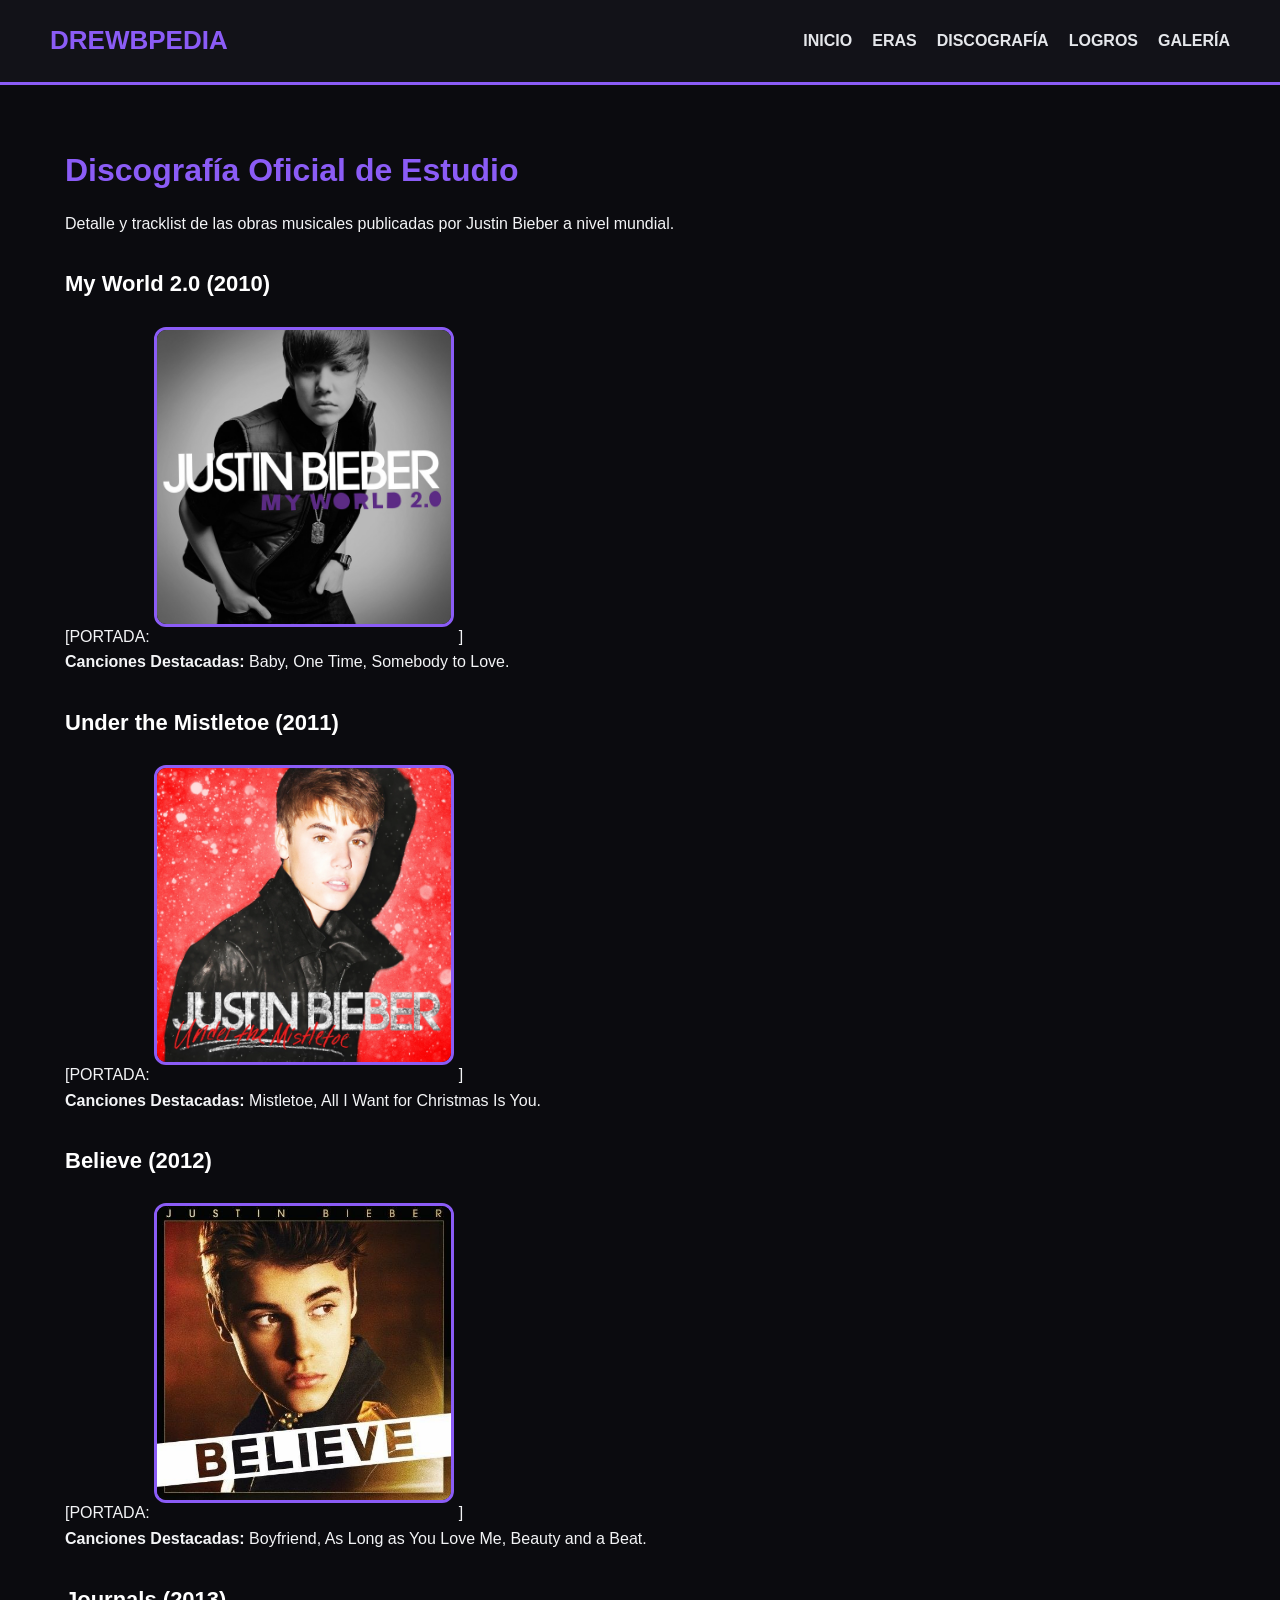
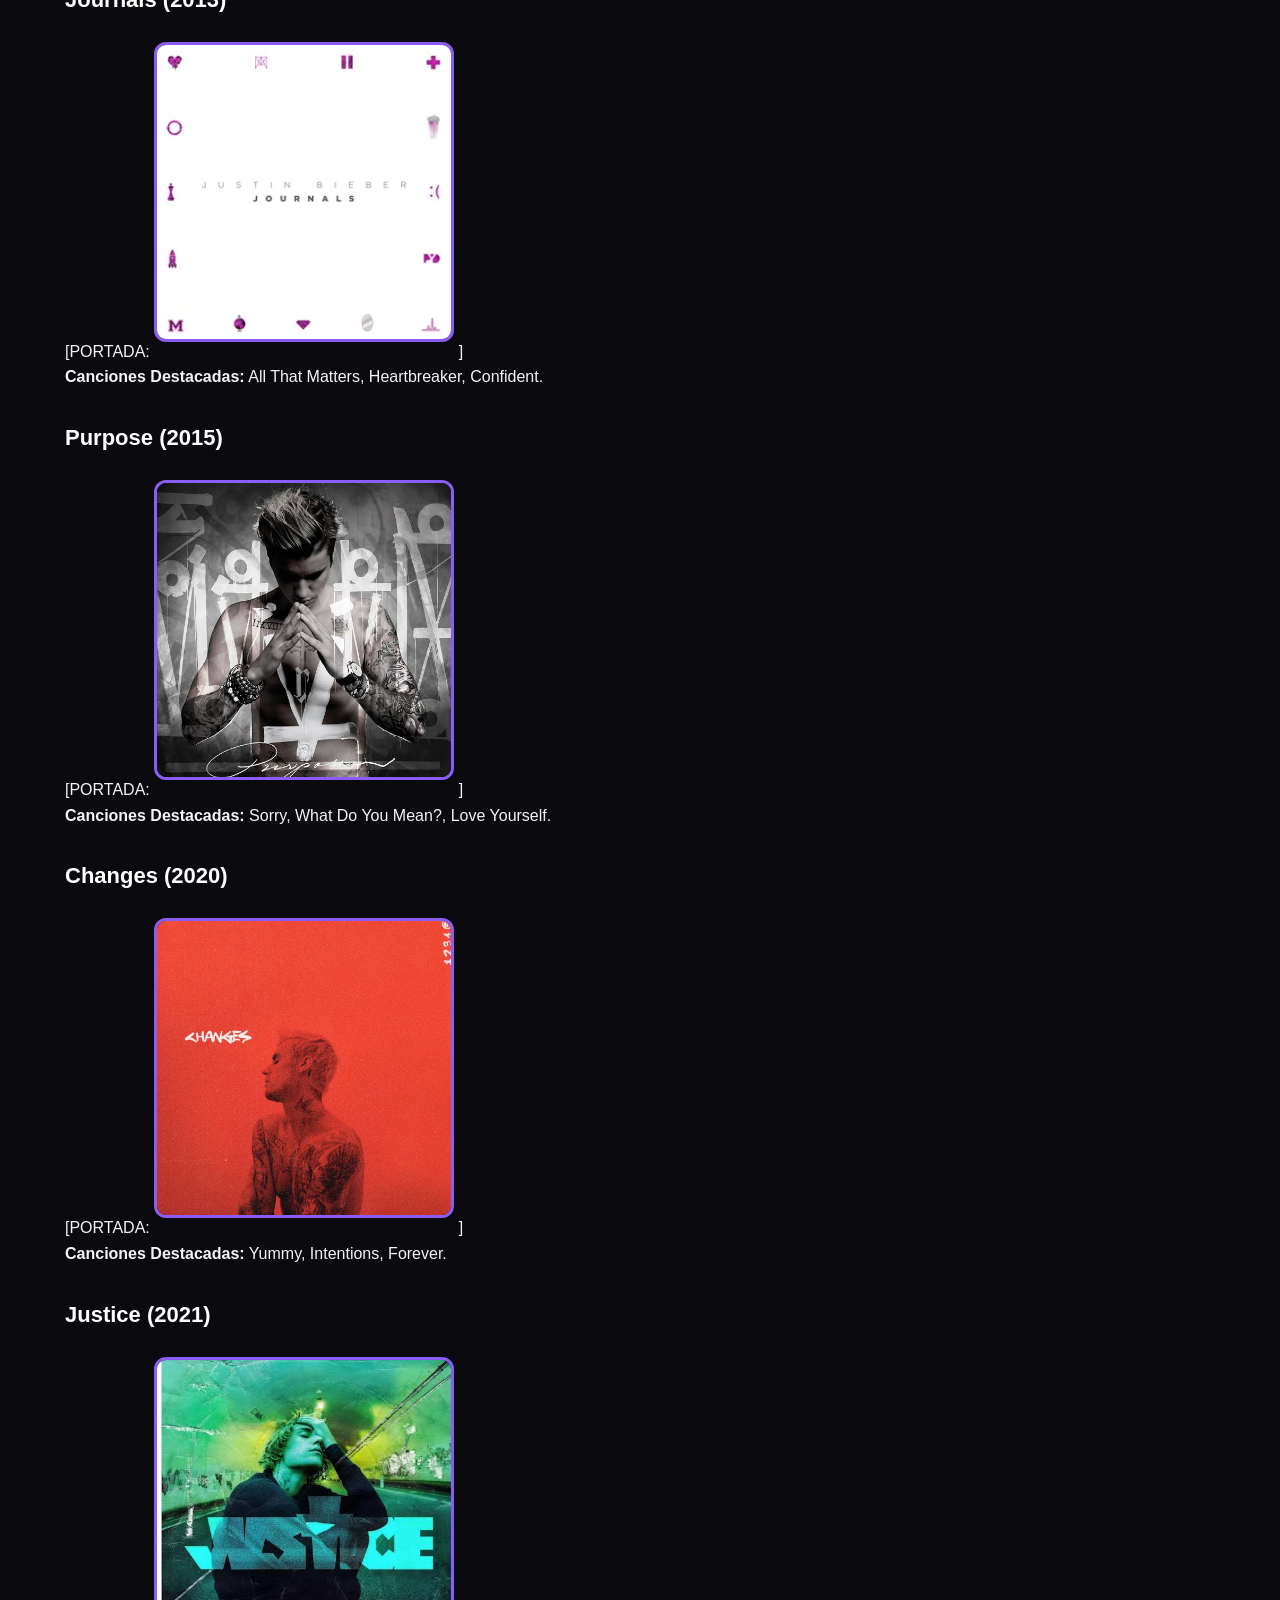
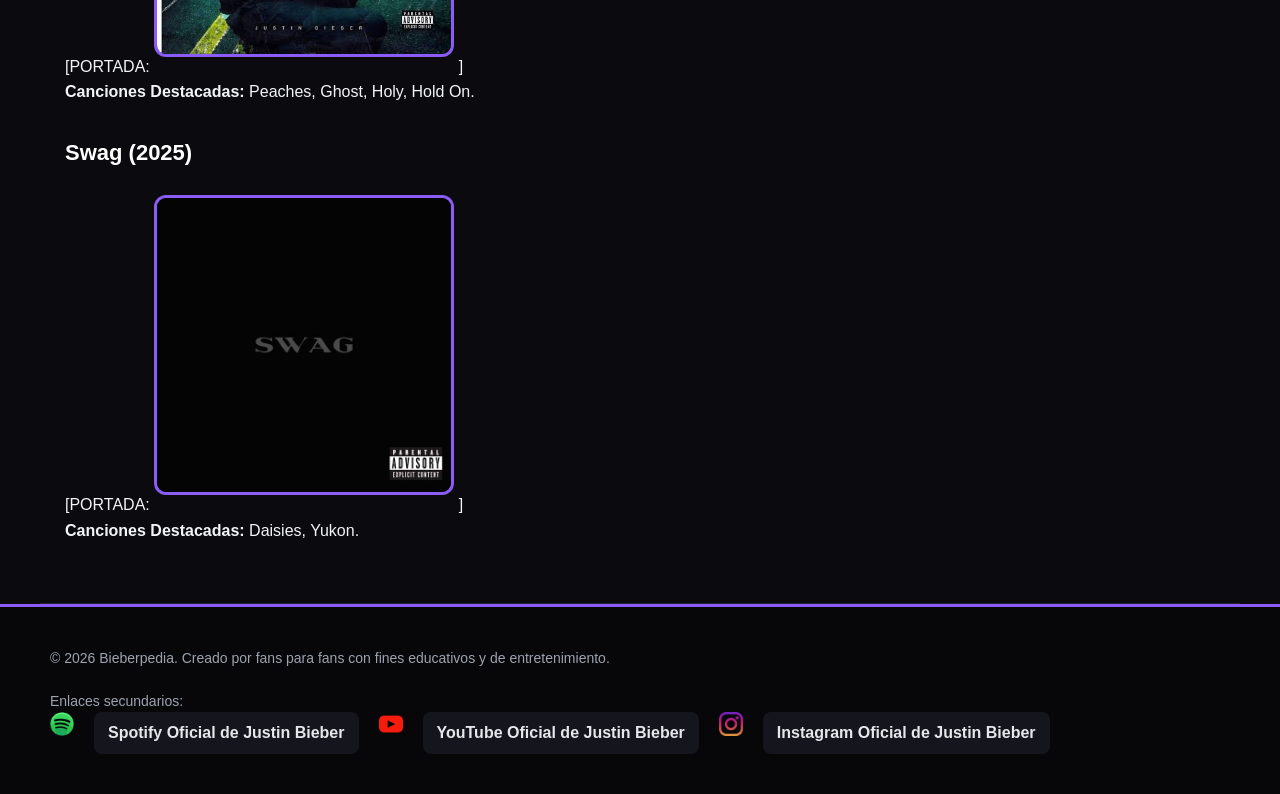
==== commit 4b9d4037: "final" ====
--- a/discografia.html
+++ b/discografia.html
@@ -56,7 +56,7 @@
 
       <!-- Álbum 4 -->
       <h3>Journals (2013)</h3>
-      <p>[PORTADA: <img src="./assets/img/journals.jpg" alt="Journals"> ]</p>
+      <p>[PORTADA: <img src="./assets/img/album journals.webp" alt="Journals"> ]</p>
       <p><strong>Canciones Destacadas:</strong> All That Matters, Heartbreaker, Confident.</p>
 
 
